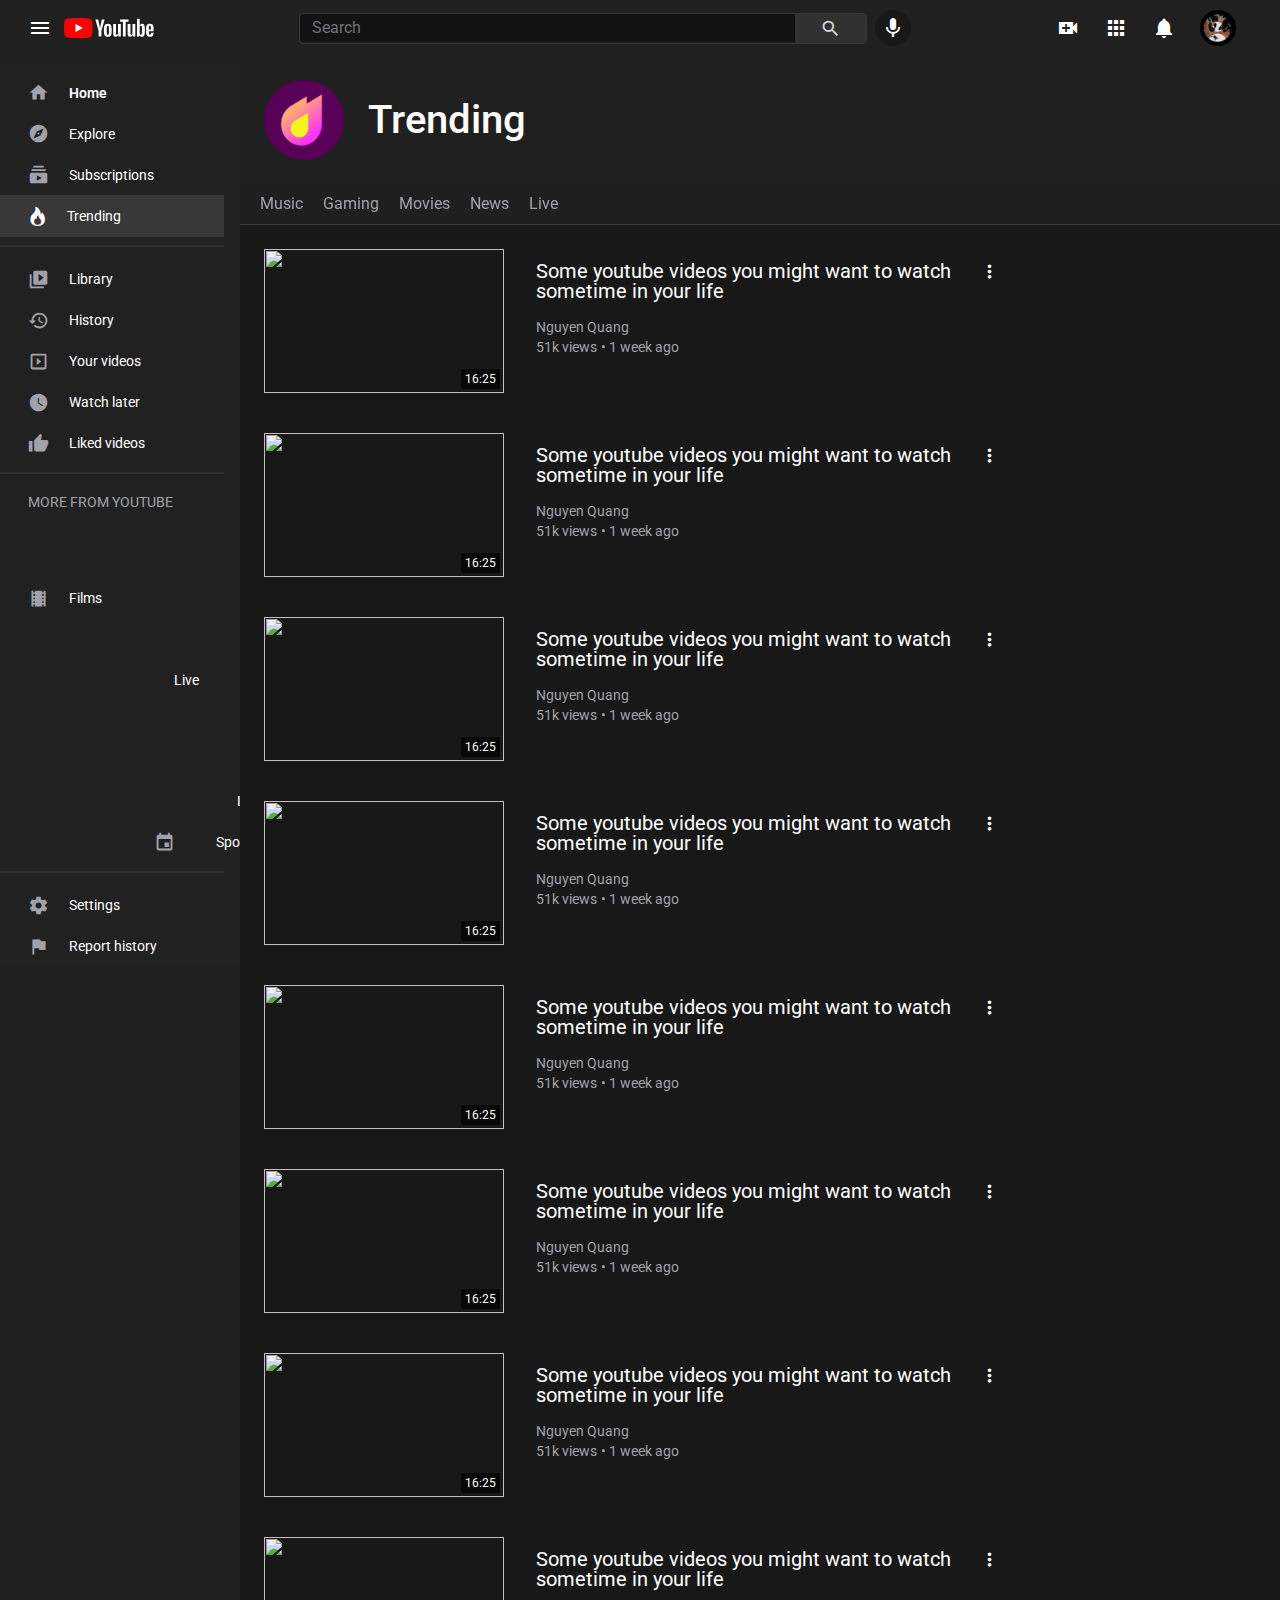
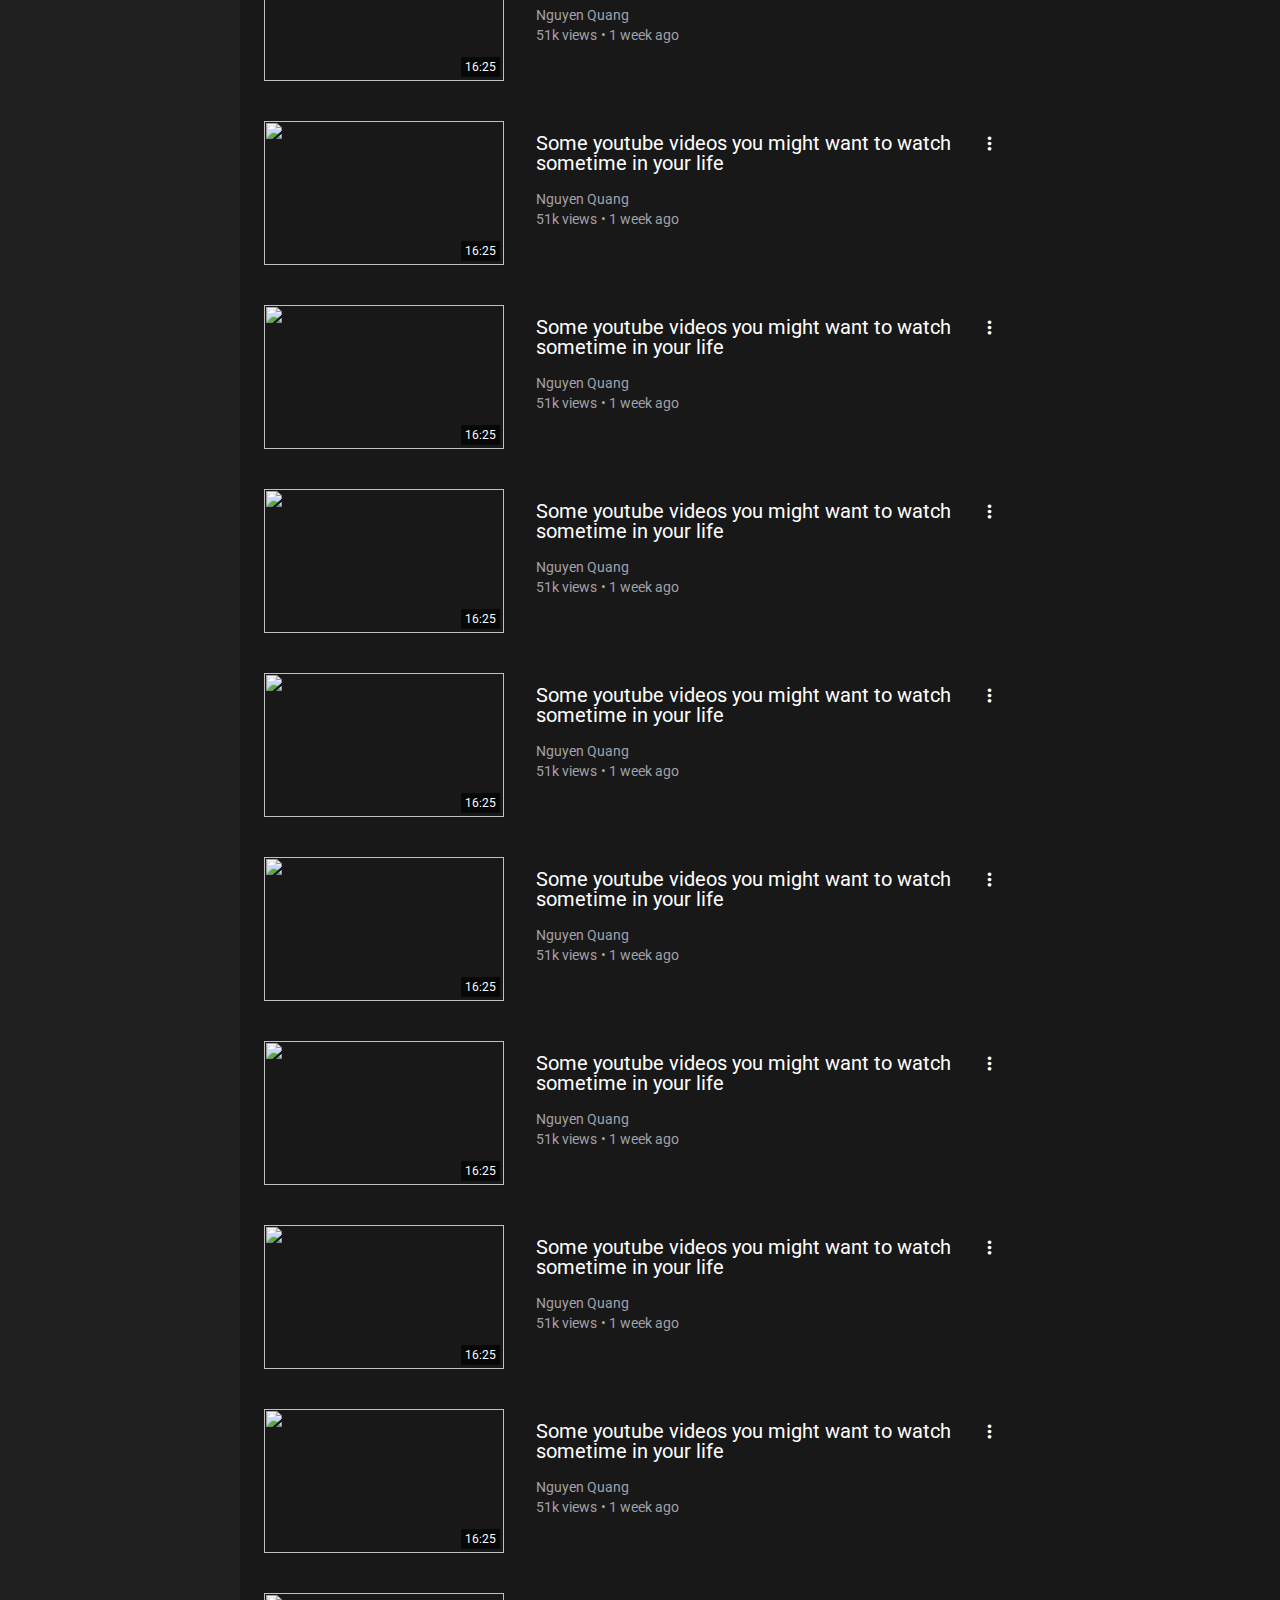
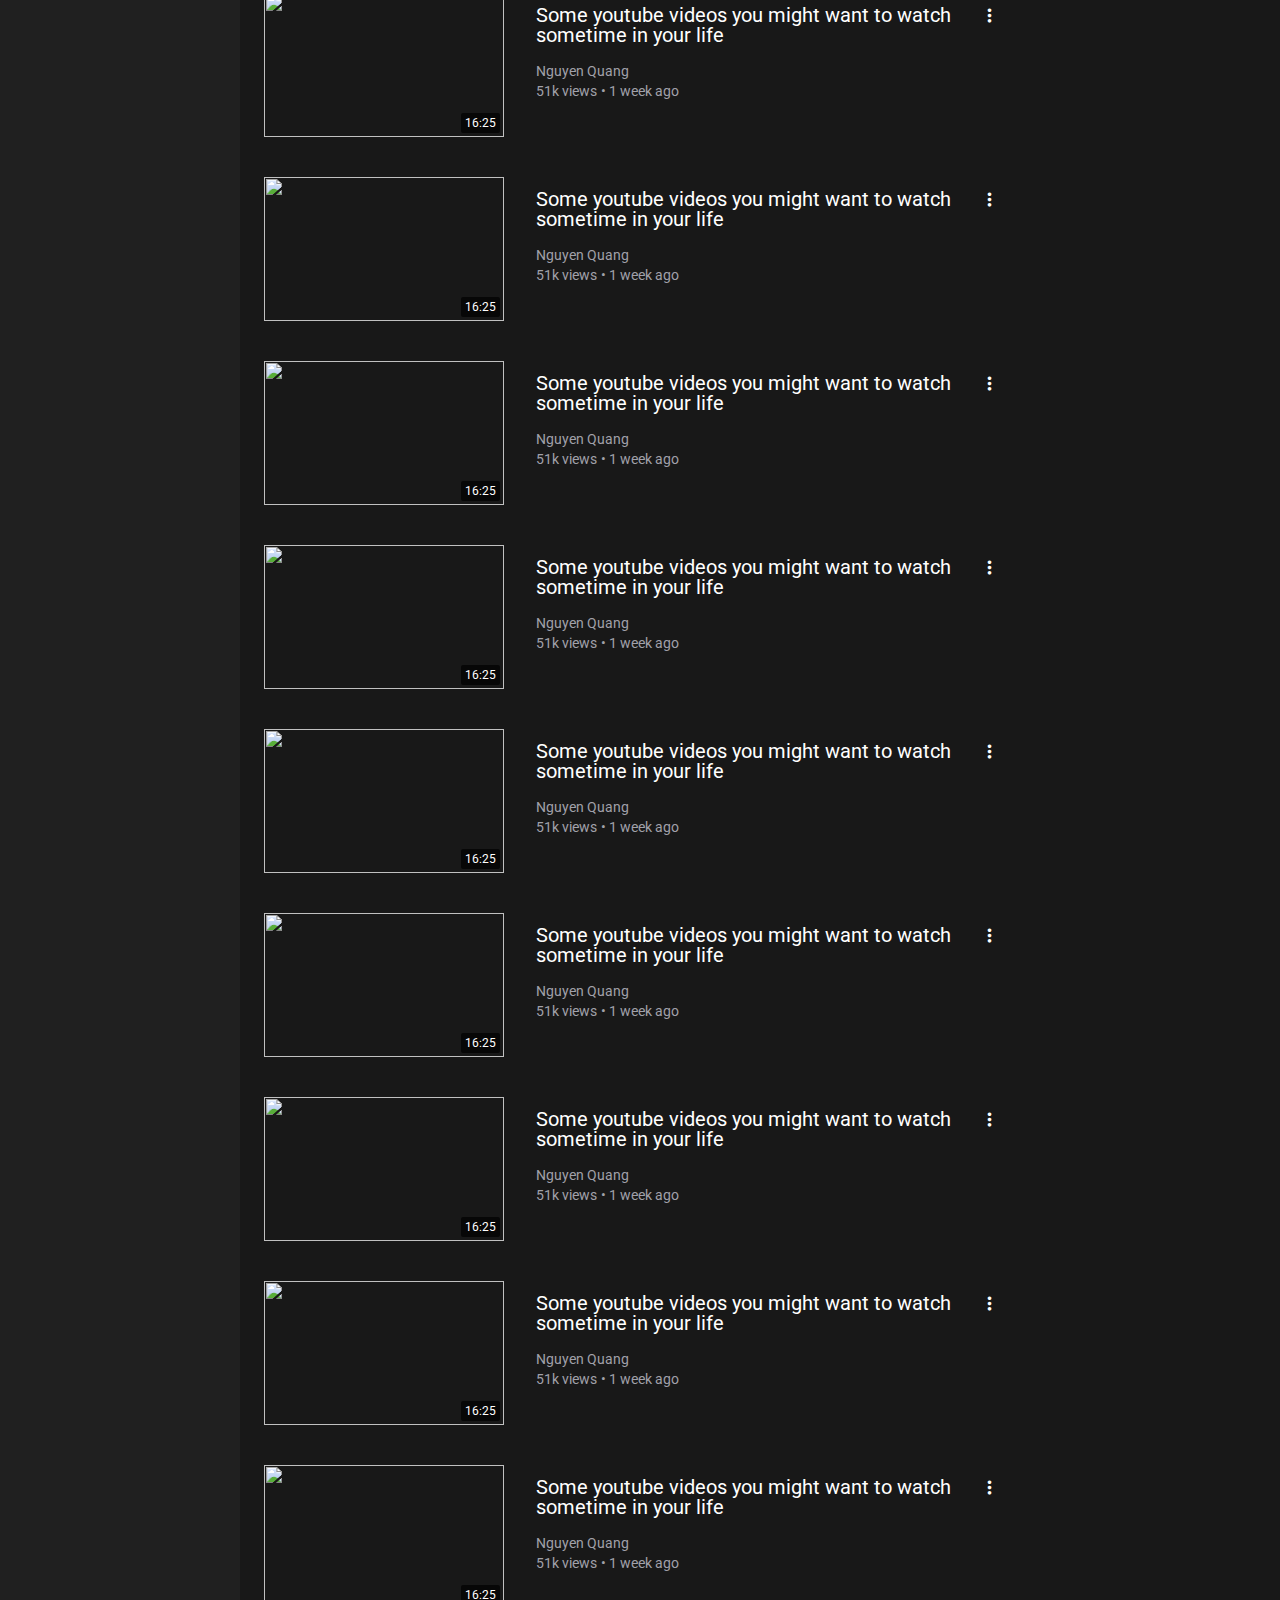
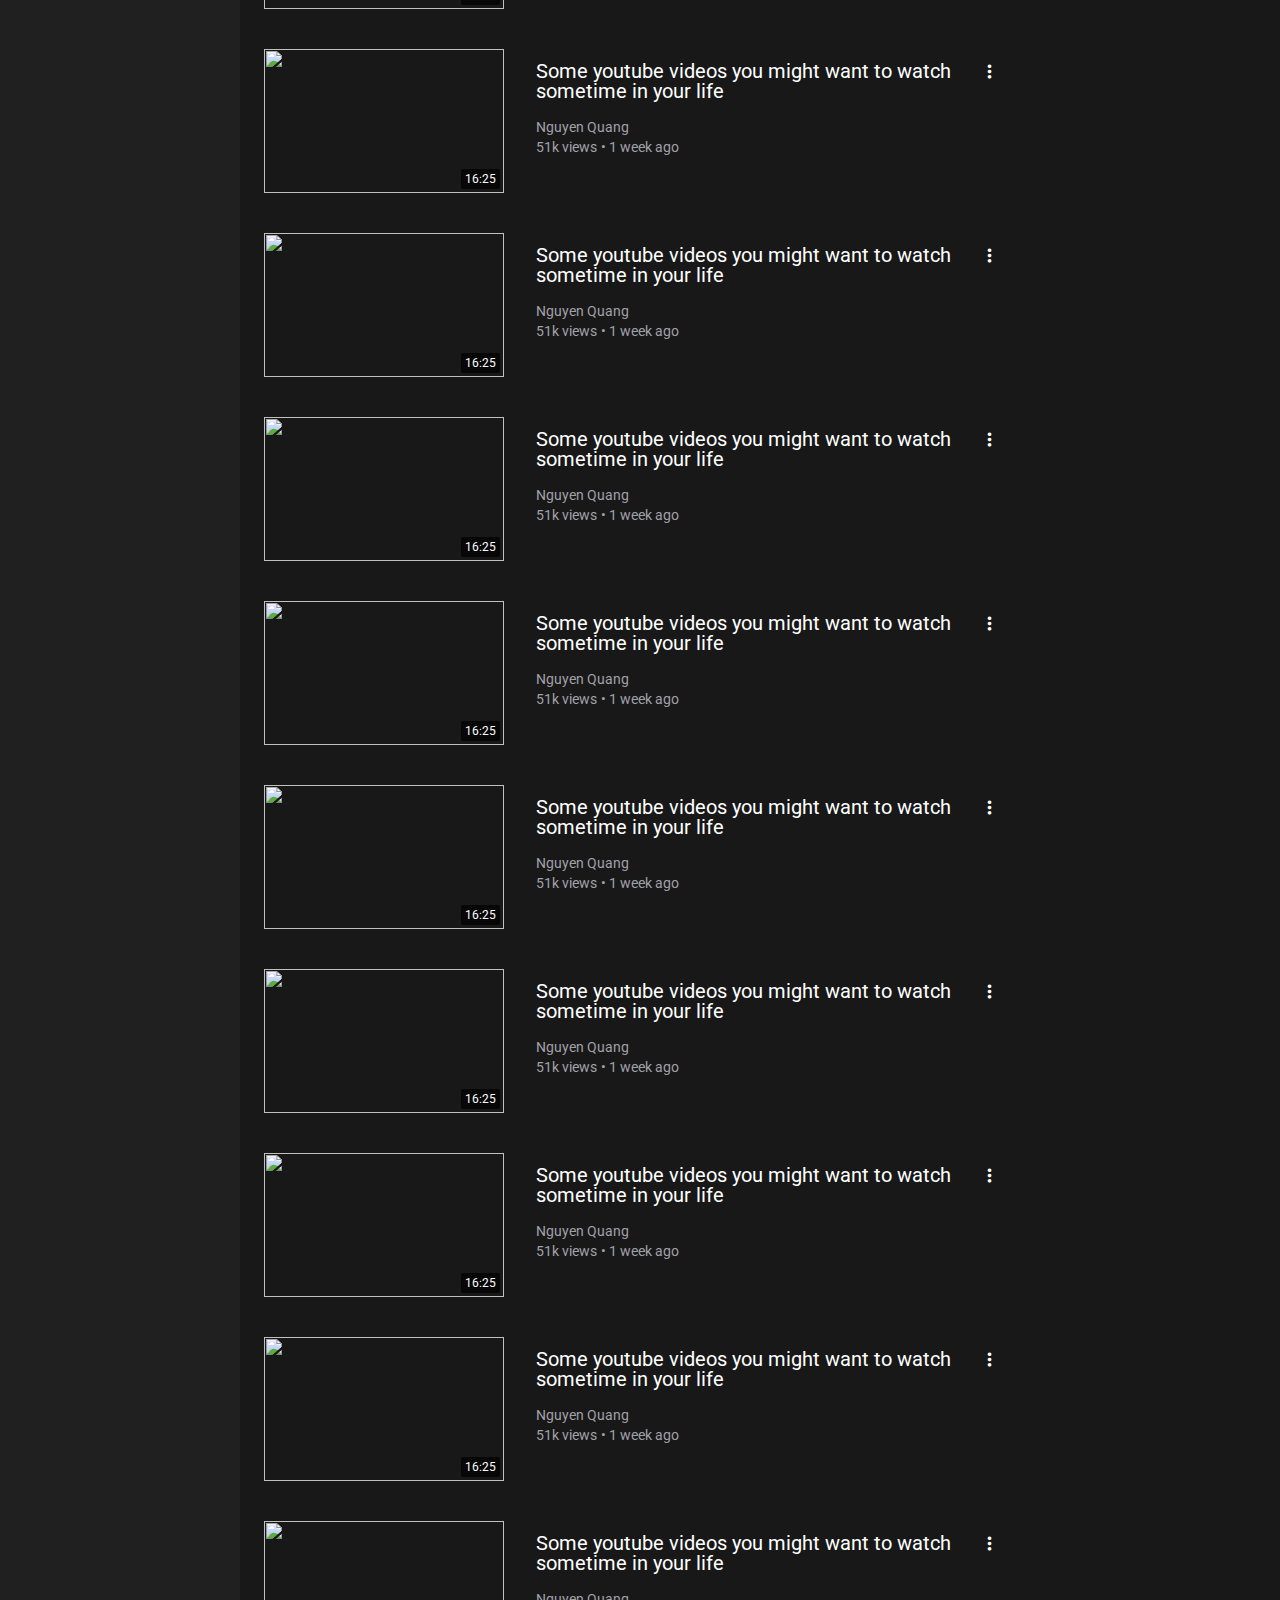
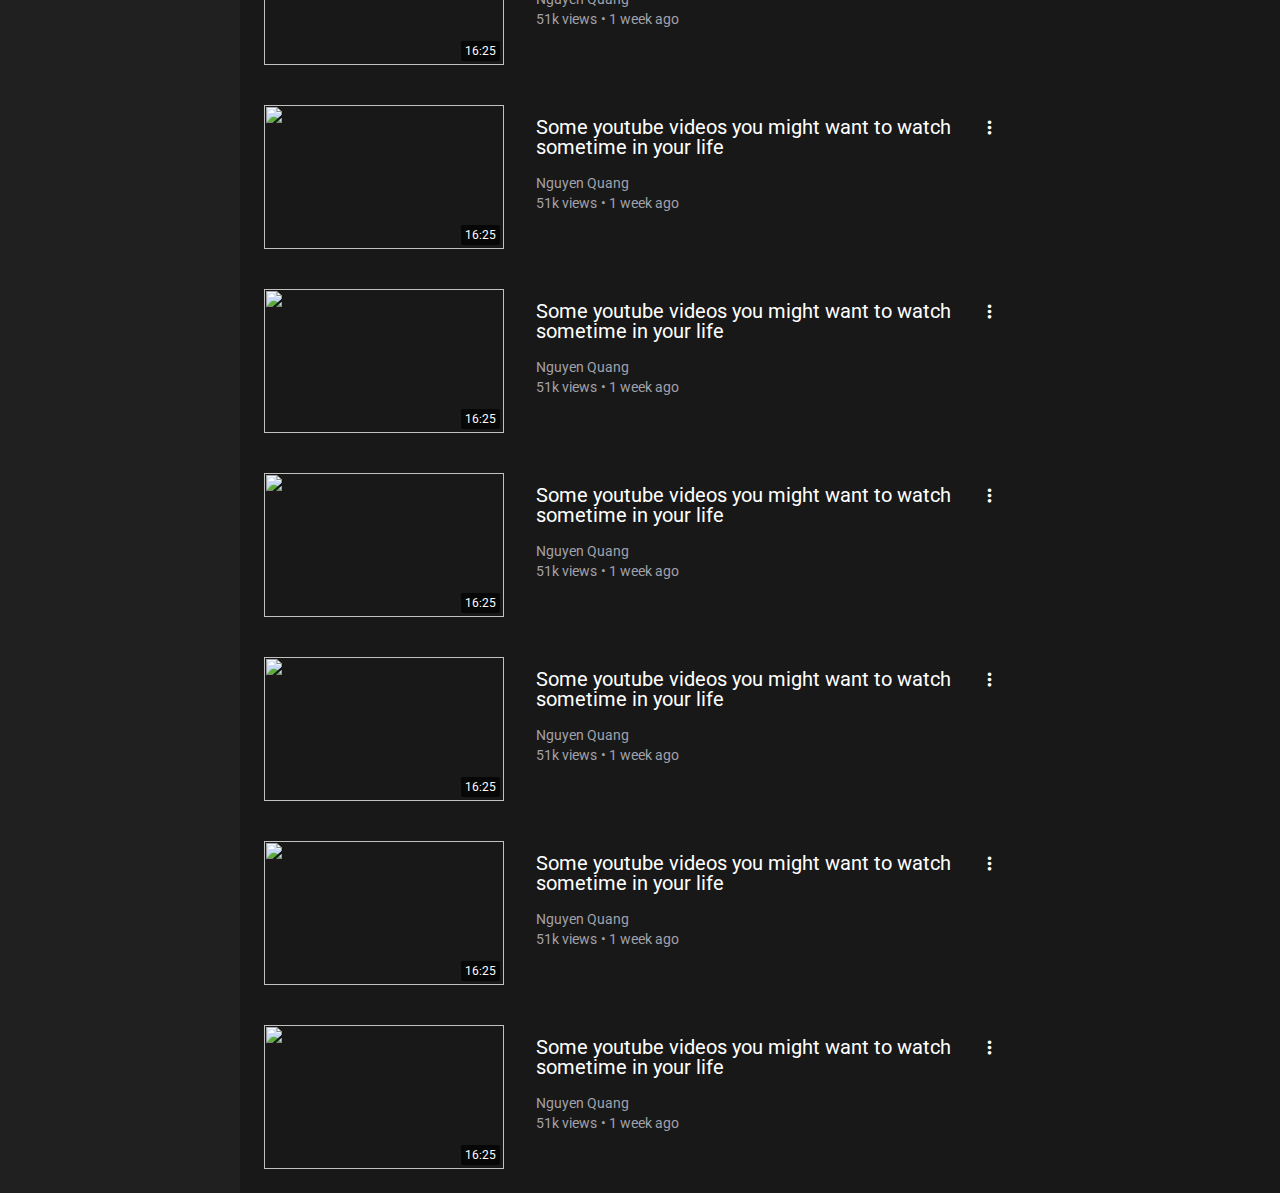
==== YouTube/public/trending.html @ 0a393a11 "Initial commit" ====
<!DOCTYPE html>
<html lang="en">
<head>
    <meta charset="UTF-8">
    <meta http-equiv="X-UA-Compatible" content="IE=edge">
    <meta name="viewport" content="width=device-width, initial-scale=1.0">
    <link rel="shortcut icon" href="./assets/images/favicon1.ico" type="image/x-icon">
    <title>YouTube</title>
    <!-- <link href="https://unpkg.com/tailwindcss@^2/dist/tailwind.min.css" rel="stylesheet"> -->
    <link rel="stylesheet" href="https://cdn.jsdelivr.net/npm/bootstrap-icons@1.11.3/font/bootstrap-icons.min.css">
    <svg xmlns="http://www.w3.org/2000/svg" width="16" height="16" fill="currentColor" class="bi bi-fire" viewBox="0 0 16 16">
        <path d="M8 16c3.314 0 6-2 6-5.5 0-1.5-.5-4-2.5-6 .25 1.5-1.25 2-1.25 2C11 4 9 .5 6 0c.357 2 .5 4-2 6-1.25 1-2 2.729-2 4.5C2 14 4.686 16 8 16m0-1c-1.657 0-3-1-3-2.75 0-.75.25-2 1.25-3C6.125 10 7 10.5 7 10.5c-.375-1.25.5-3.25 2-3.5-.179 1-.25 2 1 3 .625.5 1 1.364 1 2.25C11 14 9.657 15 8 15"/>
      </svg>
    <link href="https://fonts.googleapis.com/icon?family=Material+Icons" rel="stylesheet">
    <link rel="stylesheet" href="./assets/trending.css">
</head>
<body class="body">

    <!-- top fixed navbar -->
    <nav class="bg-topNavBg w-full p-1 fixed top-0 z-20">
        <!-- navbar container -->
        <div class="flex justify-between items-center px-2 sm:px-6 py-1.5 mx-auto">
            <!-- logo container -->
            <div class="flex items-center space-x-3">
                <div class="flex cursor-pointer" onclick="toggleMenu()"><i class="material-icons text-white">menu</i></div>
                <div class="w-22 h-5">
                <a href="#"><svg class="w-full h-full flex-grow" viewBox="0 0 90 20" preserveAspectRatio="xMidYMid meet" focusable="false"><g viewBox="0 0 90 20" preserveAspectRatio="xMidYMid meet" class="style-scope yt-icon"><g class="style-scope yt-icon"><path d="M27.9727 3.12324C27.6435 1.89323 26.6768 0.926623 25.4468 0.597366C23.2197 2.24288e-07 14.285 0 14.285 0C14.285 0 5.35042 2.24288e-07 3.12323 0.597366C1.89323 0.926623 0.926623 1.89323 0.597366 3.12324C2.24288e-07 5.35042 0 10 0 10C0 10 2.24288e-07 14.6496 0.597366 16.8768C0.926623 18.1068 1.89323 19.0734 3.12323 19.4026C5.35042 20 14.285 20 14.285 20C14.285 20 23.2197 20 25.4468 19.4026C26.6768 19.0734 27.6435 18.1068 27.9727 16.8768C28.5701 14.6496 28.5701 10 28.5701 10C28.5701 10 28.5677 5.35042 27.9727 3.12324Z" fill="#FF0000" class="style-scope yt-icon"></path><path d="M11.4253 14.2854L18.8477 10.0004L11.4253 5.71533V14.2854Z" fill="white" class="style-scope yt-icon"></path></g><g class="style-scope yt-icon"><g id="youtube-paths" fill="white" class="style-scope yt-icon"><path d="M34.6024 13.0036L31.3945 1.41846H34.1932L35.3174 6.6701C35.6043 7.96361 35.8136 9.06662 35.95 9.97913H36.0323C36.1264 9.32532 36.3381 8.22937 36.665 6.68892L37.8291 1.41846H40.6278L37.3799 13.0036V18.561H34.6001V13.0036H34.6024Z" class="style-scope yt-icon"></path><path d="M41.4697 18.1937C40.9053 17.8127 40.5031 17.22 40.2632 16.4157C40.0257 15.6114 39.9058 14.5437 39.9058 13.2078V11.3898C39.9058 10.0422 40.0422 8.95805 40.315 8.14196C40.5878 7.32588 41.0135 6.72851 41.592 6.35457C42.1706 5.98063 42.9302 5.79248 43.871 5.79248C44.7976 5.79248 45.5384 5.98298 46.0981 6.36398C46.6555 6.74497 47.0647 7.34234 47.3234 8.15137C47.5821 8.96275 47.7115 10.0422 47.7115 11.3898V13.2078C47.7115 14.5437 47.5845 15.6161 47.3329 16.4251C47.0812 17.2365 46.672 17.8292 46.1075 18.2031C45.5431 18.5771 44.7764 18.7652 43.8098 18.7652C42.8126 18.7675 42.0342 18.5747 41.4697 18.1937ZM44.6353 16.2323C44.7905 15.8231 44.8705 15.1575 44.8705 14.2309V10.3292C44.8705 9.43077 44.7929 8.77225 44.6353 8.35833C44.4777 7.94206 44.2026 7.7351 43.8074 7.7351C43.4265 7.7351 43.156 7.94206 43.0008 8.35833C42.8432 8.77461 42.7656 9.43077 42.7656 10.3292V14.2309C42.7656 15.1575 42.8408 15.8254 42.9914 16.2323C43.1419 16.6415 43.4123 16.8461 43.8074 16.8461C44.2026 16.8461 44.4777 16.6415 44.6353 16.2323Z" class="style-scope yt-icon"></path><path d="M56.8154 18.5634H54.6094L54.3648 17.03H54.3037C53.7039 18.1871 52.8055 18.7656 51.6061 18.7656C50.7759 18.7656 50.1621 18.4928 49.767 17.9496C49.3719 17.4039 49.1743 16.5526 49.1743 15.3955V6.03751H51.9942V15.2308C51.9942 15.7906 52.0553 16.188 52.1776 16.4256C52.2999 16.6631 52.5045 16.783 52.7914 16.783C53.036 16.783 53.2712 16.7078 53.497 16.5573C53.7228 16.4067 53.8874 16.2162 53.9979 15.9858V6.03516H56.8154V18.5634Z" class="style-scope yt-icon"></path><path d="M64.4755 3.68758H61.6768V18.5629H58.9181V3.68758H56.1194V1.42041H64.4755V3.68758Z" class="style-scope yt-icon"></path><path d="M71.2768 18.5634H69.0708L68.8262 17.03H68.7651C68.1654 18.1871 67.267 18.7656 66.0675 18.7656C65.2373 18.7656 64.6235 18.4928 64.2284 17.9496C63.8333 17.4039 63.6357 16.5526 63.6357 15.3955V6.03751H66.4556V15.2308C66.4556 15.7906 66.5167 16.188 66.639 16.4256C66.7613 16.6631 66.9659 16.783 67.2529 16.783C67.4974 16.783 67.7326 16.7078 67.9584 16.5573C68.1842 16.4067 68.3488 16.2162 68.4593 15.9858V6.03516H71.2768V18.5634Z" class="style-scope yt-icon"></path><path d="M80.609 8.0387C80.4373 7.24849 80.1621 6.67699 79.7812 6.32186C79.4002 5.96674 78.8757 5.79035 78.2078 5.79035C77.6904 5.79035 77.2059 5.93616 76.7567 6.23014C76.3075 6.52412 75.9594 6.90747 75.7148 7.38489H75.6937V0.785645H72.9773V18.5608H75.3056L75.5925 17.3755H75.6537C75.8724 17.7988 76.1993 18.1304 76.6344 18.3774C77.0695 18.622 77.554 18.7443 78.0855 18.7443C79.038 18.7443 79.7412 18.3045 80.1904 17.4272C80.6396 16.5476 80.8653 15.1765 80.8653 13.3092V11.3266C80.8653 9.92722 80.7783 8.82892 80.609 8.0387ZM78.0243 13.1492C78.0243 14.0617 77.9867 14.7767 77.9114 15.2941C77.8362 15.8115 77.7115 16.1808 77.5328 16.3971C77.3564 16.6158 77.1165 16.724 76.8178 16.724C76.585 16.724 76.371 16.6699 76.1734 16.5594C75.9759 16.4512 75.816 16.2866 75.6937 16.0702V8.96062C75.7877 8.6196 75.9524 8.34209 76.1852 8.12337C76.4157 7.90465 76.6697 7.79646 76.9401 7.79646C77.2271 7.79646 77.4481 7.90935 77.6034 8.13278C77.7609 8.35855 77.8691 8.73485 77.9303 9.26636C77.9914 9.79787 78.022 10.5528 78.022 11.5335V13.1492H78.0243Z" class="style-scope yt-icon"></path><path d="M84.8657 13.8712C84.8657 14.6755 84.8892 15.2776 84.9363 15.6798C84.9833 16.0819 85.0821 16.3736 85.2326 16.5594C85.3831 16.7428 85.6136 16.8345 85.9264 16.8345C86.3474 16.8345 86.639 16.6699 86.7942 16.343C86.9518 16.0161 87.0365 15.4705 87.0506 14.7085L89.4824 14.8519C89.4965 14.9601 89.5035 15.1106 89.5035 15.3011C89.5035 16.4582 89.186 17.3237 88.5534 17.8952C87.9208 18.4667 87.0247 18.7536 85.8676 18.7536C84.4777 18.7536 83.504 18.3185 82.9466 17.446C82.3869 16.5735 82.1094 15.2259 82.1094 13.4008V11.2136C82.1094 9.33452 82.3987 7.96105 82.9772 7.09558C83.5558 6.2301 84.5459 5.79736 85.9499 5.79736C86.9165 5.79736 87.6597 5.97375 88.1771 6.32888C88.6945 6.684 89.059 7.23433 89.2707 7.98457C89.4824 8.7348 89.5882 9.76961 89.5882 11.0913V13.2362H84.8657V13.8712ZM85.2232 7.96811C85.0797 8.14449 84.9857 8.43377 84.9363 8.83593C84.8892 9.2381 84.8657 9.84722 84.8657 10.6657V11.5641H86.9283V10.6657C86.9283 9.86133 86.9001 9.25221 86.846 8.83593C86.7919 8.41966 86.6931 8.12803 86.5496 7.95635C86.4062 7.78702 86.1851 7.7 85.8864 7.7C85.5854 7.70235 85.3643 7.79172 85.2232 7.96811Z" class="style-scope yt-icon"></path></g></g></g></svg>
                </a>
                </div>
            </div>
            <!-- search container -->
            <div class="hidden md:flex items-center space-x-2 w-1/2">
                <!-- input box -->
                <div class="flex items-center flex-auto justify-between rounded border border-sideBarHoverBg">
                    <input class="bg-searchBarBg w-full rounded-l outline-none border-none p-0.5 pl-3 text-white placeholder-gray-500" type="text" placeholder="Search">
                    
                    <i class="material-icons md-21 text-center rounded-r text-gray-300 hover:text-white p-1 w-20 bg-searchIconBg cursor-pointer">search</i>
                </div>
                <div class="flex items-center justify-center w-9 h-9 rounded-full bg-mainBg cursor-pointer">
                    <i class="material-icons text-white">mic</i>
                </div>
            </div>

            <!-- right icons container  -->
            <div class="flex items-center space-x-3 sm:space-x-6 pr-4">
                <i class="material-icons text-white cursor-pointer">video_call</i>
                <i class="material-icons text-white cursor-pointer">apps</i>
                <i class="material-icons text-white cursor-pointer">notifications</i>

                <img class="w-9 h-9 rounded-full object-cover cursor-pointer" src="./assets/images/not_author.png" alt="" draggable="false">
            </div>

        </div>
    </nav>
    <!-- navbar ends here -->

    <!-- main container -->
    <div class="flex flex-row">
        <!-- left sidebar fixed -->
        <div class="sidebar" id="sideBar">
            <!-- main home explore btns -->
            <div class="flex flex-col w-full mb-2">
                <a href="index.html">
                    <div class="flex items-center space-x-5 hover:bg-sideBarHoverBg px-7 py-2.5 cursor-pointer">
                        <i class="material-icons text-gray-400 md-21">home</i>
                        <h2 class="text-sm font-semibold text-white">Home</h2>
                    </div>
                </a>

                <div class="flex items-center space-x-5 hover:bg-sideBarHoverBg px-7 py-2.5 cursor-pointer">
                    <i class="material-icons text-gray-400 md-21">explore</i>
                    <h2 class="text-sm text-white">Explore</h2>
                </div>

                <div class="flex items-center space-x-5 hover:bg-sideBarHoverBg px-7 py-2.5 cursor-pointer">
                    <i class="material-icons text-gray-400 md-21">subscriptions</i>
                    <h2 class="text-sm text-white">Subscriptions</h2>
                </div>

                <a href="#" target="_blank">
                    <div class = "flex items-center space-x-5 bg-sideBarHoverBg px-7 py-2.5 cursor-pointer">
                        <i class="bi bi-fire material-icons text-white md-21" style="color:white; font-size: 1.2rem;"></i>
                        <h2 class="text-sm text-white">Trending</h2>
                    </div>                    
                </a>

            </div>

            <div class="border border-searchIconBg"></div>

            <!-- library history btns -->
            <div class="flex flex-col w-full mb-2 mt-3">

                <div class="flex items-center space-x-5 hover:bg-sideBarHoverBg px-7 py-2.5 cursor-pointer">
                    <i class="material-icons text-gray-400 md-21">video_library</i>
                    <h2 class="text-sm text-white">Library</h2>
                </div>

                <div class="flex items-center space-x-5 hover:bg-sideBarHoverBg px-7 py-2.5 cursor-pointer">
                    <i class="material-icons text-gray-400 md-21">history</i>
                    <h2 class="text-sm text-white">History</h2>
                </div>

                <div class="flex items-center space-x-5 hover:bg-sideBarHoverBg px-7 py-2.5 cursor-pointer">
                    <i class="material-icons text-gray-400 md-21">slideshow</i>
                    <h2 class="text-sm text-white">Your videos</h2>
                </div>

                <div class="flex items-center space-x-5 hover:bg-sideBarHoverBg px-7 py-2.5 cursor-pointer">
                    <i class="material-icons text-gray-400 md-21">watch_later</i>
                    <h2 class="text-sm text-white">Watch later</h2>
                </div>

                <div class="flex items-center space-x-5 hover:bg-sideBarHoverBg px-7 py-2.5 cursor-pointer">
                    <i class="material-icons text-gray-400 md-21">thumb_up</i>
                    <h2 class="text-sm text-white">Liked videos</h2>
                </div>

            </div>

            <div class="border border-searchIconBg"></div>

            <!-- library history btns -->
            <div class="flex flex-col w-full mb-2 mt-3">
                <h2 class="uppercase text-sm px-7 py-1.5 text-gray-400">more from youtube</h2>

                <div class="flex items-center space-x-5 hover:bg-sideBarHoverBg px-7 py-2.5 cursor-pointer">
                    <i class="material-icons text-gray-400 md-21">smart_display</i>
                    <h2 class="text-sm text-white">YouTube Premium</h2>
                </div>

                <div class="flex items-center space-x-5 hover:bg-sideBarHoverBg px-7 py-2.5 cursor-pointer">
                    <i class="material-icons text-gray-400 md-21">theaters</i>
                    <h2 class="text-sm text-white">Films</h2>
                </div>

                <div class="flex items-center space-x-5 hover:bg-sideBarHoverBg px-7 py-2.5 cursor-pointer">
                    <i class="material-icons text-gray-400 md-21">sports_esports</i>
                    <h2 class="text-sm text-white">Gaming</h2>
                </div>

                <div class="flex items-center space-x-5 hover:bg-sideBarHoverBg px-7 py-2.5 cursor-pointer">
                    <i class="material-icons text-gray-400 md-21">stream</i>
                    <h2 class="text-sm text-white">Live</h2>
                </div>

                <div class="flex items-center space-x-5 hover:bg-sideBarHoverBg px-7 py-2.5 cursor-pointer">
                    <i class="material-icons text-gray-400 md-21">dry_cleaning</i>
                    <h2 class="text-sm text-white">Fashion & beauty</h2>
                </div>

                <div class="flex items-center space-x-5 hover:bg-sideBarHoverBg px-7 py-2.5 cursor-pointer">
                    <i class="material-icons text-gray-400 md-21">lightbulb</i>
                    <h2 class="text-sm text-white">Learning</h2>
                </div>

                <div class="flex items-center space-x-5 hover:bg-sideBarHoverBg px-7 py-2.5 cursor-pointer">
                    <i class="material-icons text-gray-400 md-21">emoji_events</i>
                    <h2 class="text-sm text-white">Sport</h2>
                </div>

            </div>

            <div class="border border-searchIconBg"></div>

            <!-- settings support btns -->
            <div class="flex flex-col w-full mb-2 mt-3">

                <div class="flex items-center space-x-5 hover:bg-sideBarHoverBg px-7 py-2.5 cursor-pointer">
                    <i class="material-icons text-gray-400 md-21">settings</i>
                    <h2 class="text-sm text-white">Settings</h2>
                </div>

                <div class="flex items-center space-x-5 hover:bg-sideBarHoverBg px-7 py-2.5 cursor-pointer">
                    <i class="material-icons text-gray-400 md-21">flag</i>
                    <h2 class="text-sm text-white">Report history</h2>
                </div>

                <div class="flex items-center space-x-5 hover:bg-sideBarHoverBg px-7 py-2.5 cursor-pointer">
                    <i class="material-icons text-gray-400 md-21">help</i>
                    <h2 class="text-sm text-white">Help</h2>
                </div>

                <div class="flex items-center space-x-5 hover:bg-sideBarHoverBg px-7 py-2.5 cursor-pointer">
                    <i class="material-icons text-gray-400 md-21">feedback</i>
                    <h2 class="text-sm text-white">Send feedback</h2>
                </div>
            </div>

            <div class="border border-searchIconBg"></div>

            <!-- about press -->
            <div class="flex flex-col px-6 py-2">
                <div class="flex flex-wrap space-x-2">
                    <a class="text-xs text-gray-400" href="">About</a>
                    <a class="text-xs text-gray-400" href="">Press</a>
                    <a class="text-xs text-gray-400" href="">Copyright</a>
                    </div>
                    <div class="flex flex-wrap space-x-2">
                    <a class="text-xs text-gray-400" href="">Contact us</a>
                    <a class="text-xs text-gray-400" href="">Creator</a>
                    <a class="text-xs text-gray-400" href="">Advertise</a>
                    </div>
                    <a class="text-xs text-gray-400" href="">Developers</a>
            </div>

            <!-- terms privacy -->
            <div class="flex flex-col px-6 py-2">
                <div class="flex flex-wrap space-x-2">
                    <a class="text-xs text-gray-400" href="">Terms</a>
                    <a class="text-xs text-gray-400" href="">Privacy</a>
                    <a class="text-xs text-gray-400" href="">Policy & Safety</a>
                    </div>
                    <a class="text-xs text-gray-400" href="">How YouTube works</a>
                    <a class="text-xs text-gray-400" href="">Test new features</a>
            </div>
            
            <!-- copyright -->
            <span class="text-gray-500 text-xs px-6 py-2">&copy; 2021 Google LLC</span>

        </div>

        <!-- main videos container -->
        <div class="flex flex-col lg:ml-60 w-full lg:w-4/5 xl:w-5/6" id="stupid_class_name">

            <!-- trending heading -->
            <div class="title-container">
                <img class="w-10 h-10 rounded-full object-cover" src="./assets/images/trending.png" alt="">
                <h1 class="text-lg text-white">Trending</h1>
            </div>
            
            <div class="tags-container">
                <div class="flex items-center space-x-5">
                    <a href="#" class="text-tag-sm text-gray-400 hover:text-white">Music</a>
                    <a href="#" class="text-tag-sm text-gray-400 hover:text-white">Gaming</a>
                    <a href="#" class="text-tag-sm text-gray-400 hover:text-white">Movies</a>
                    <a href="#" class="text-tag-sm text-gray-400 hover:text-white">News</a>
                    <a href="#" class="text-tag-sm text-gray-400 hover:text-white">Live</a>
                </div>
            </div>
            <!-- videos container grid layout -->
            <div class="videos-container" id="videos-container">
                <!-- one video card -->
                <div class="flex flex-row space-y-3 cursor-pointer">
                    <!-- thumbnail -->
                    <a href="#">
                        <div class="relative h-52 sm:h-36 w-fifty">
                        <img class="relative h-full w-fifty object-cover" src="../public/assests/images/ganesh.jpg" alt="">
                        <span class="absolute right-1 bottom-1 p-0.5 px-1 rounded-sm bg-black text-white text-xs bg-opacity-70">38:38</span>
                        </div>
                    </a>
                    <!-- video details -->
                    <div class="flex flex-col flex-auto space-y-1.5 mb-3">

                    <div class="flex items-center space-x-3">
                        <!-- channel logo -->
                        <img class="w-12 h-12 rounded-full object-cover cursor-pointer" src="./assets/images/not_author.png" alt="">
                        <div class="flex items-start">
                        <a href="#" class="text-sm2 text-bold text-white pr-1">Lorem ipsum dolor sit amet consectetur adipisicing.</a>
                        <i class="material-icons text-white md-21">more_vert</i>
                        </div>
                    </div>

                    <!-- channel link and meta data -->
                    <div class="flex flex-col pl-1 sm:pl-0 ml-14">
                        <a href="" class="text-gray-400 text-sm hover:text-white">Jhon Doe</a>
                        <div class="flex space-x-1">
                            <span class="text-sm text-gray-400">74K views</span>
                            <span class="text-sm text-gray-400">• 1 month ago</span>
                        </div>
                    </div>
                    </div>
                </div>
            </div>
        </div>
    </div>

<script src="./assets/trending.js"></script>
</body>
</html>
---- YouTube/public/assets/trending.css ----
@import url('https://fonts.googleapis.com/css2?family=Roboto:wght@100;300;400;500;700&display=swap');

/*! tailwindcss v2.2.7 | MIT License | https://tailwindcss.com */

/*! modern-normalize v1.1.0 | MIT License | https://github.com/sindresorhus/modern-normalize */

/*
Document
========tags-container
*/

/**
Use a better box model (opinionated).
*/

*,
::before,
::after {
  box-sizing: border-box;
}

/**
Use a more readable tab size (opinionated).
*/

html {
  -moz-tab-size: 4;
  -o-tab-size: 4;
     tab-size: 4;
}

/**
1. Correct the line height in all browsers.
2. Prevent adjustments of font size after orientation changes in iOS.
*/

html {
  line-height: 1.15;
  /* 1 */
  -webkit-text-size-adjust: 100%;
  /* 2 */
}

/*
Sections
========
*/

/**
Remove the margin in all browsers.
*/

body {
  margin: 0;
}

/**
Improve consistency of default fonts in all browsers. (https://github.com/sindresorhus/modern-normalize/issues/3)
*/

body {
  font-family:
		system-ui,
		-apple-system, /* Firefox supports this but not yet `system-ui` */
		'Segoe UI',
		Roboto,
		Helvetica,
		Arial,
		sans-serif,
		'Apple Color Emoji',
		'Segoe UI Emoji';
}

/*
Grouping content
================
*/

/**
1. Add the correct height in Firefox.
2. Correct the inheritance of border color in Firefox. (https://bugzilla.mozilla.org/show_bug.cgi?id=190655)
*/

hr {
  height: 0;
  /* 1 */
  color: inherit;
  /* 2 */
}

/*
Text-level semantics
====================
*/

/**
Add the correct text decoration in Chrome, Edge, and Safari.
*/

abbr[title] {
  -webkit-text-decoration: underline dotted;
          text-decoration: underline dotted;
}

/**
Add the correct font weight in Edge and Safari.
*/

b,
strong {
  font-weight: bolder;
}

/**
1. Improve consistency of default fonts in all browsers. (https://github.com/sindresorhus/modern-normalize/issues/3)
2. Correct the odd 'em' font sizing in all browsers.
*/

code,
kbd,
samp,
pre {
  font-family:
		ui-monospace,
		SFMono-Regular,
		Consolas,
		'Liberation Mono',
		Menlo,
		monospace;
  /* 1 */
  font-size: 1em;
  /* 2 */
}

/**
Add the correct font size in all browsers.
*/

small {
  font-size: 80%;
}

/**
Prevent 'sub' and 'sup' elements from affecting the line height in all browsers.
*/

sub,
sup {
  font-size: 75%;
  line-height: 0;
  position: relative;
  vertical-align: baseline;
}

sub {
  bottom: -0.25em;
}

sup {
  top: -0.5em;
}

/*
Tabular data
============
*/

/**
1. Remove text indentation from table contents in Chrome and Safari. (https://bugs.chromium.org/p/chromium/issues/detail?id=999088, https://bugs.webkit.org/show_bug.cgi?id=201297)
2. Correct table border color inheritance in all Chrome and Safari. (https://bugs.chromium.org/p/chromium/issues/detail?id=935729, https://bugs.webkit.org/show_bug.cgi?id=195016)
*/

table {
  text-indent: 0;
  /* 1 */
  border-color: inherit;
  /* 2 */
}

/*
Forms
=====
*/

/**
1. Change the font styles in all browsers.
2. Remove the margin in Firefox and Safari.
*/

button,
input,
optgroup,
select,
textarea {
  font-family: inherit;
  /* 1 */
  font-size: 100%;
  /* 1 */
  line-height: 1.15;
  /* 1 */
  margin: 0;
  /* 2 */
}

/**
Remove the inheritance of text transform in Edge and Firefox.
1. Remove the inheritance of text transform in Firefox.
*/

button,
select {
  /* 1 */
  text-transform: none;
}

/**
Correct the inability to style clickable types in iOS and Safari.
*/

button,
[type='button'] {
  -webkit-appearance: button;
}

/**
Remove the inner border and padding in Firefox.
*/

/**
Restore the focus styles unset by the previous rule.
*/

/**
Remove the additional ':invalid' styles in Firefox.
See: https://github.com/mozilla/gecko-dev/blob/2f9eacd9d3d995c937b4251a5557d95d494c9be1/layout/style/res/forms.css#L728-L737
*/

/**
Remove the padding so developers are not caught out when they zero out 'fieldset' elements in all browsers.
*/

legend {
  padding: 0;
}

/**
Add the correct vertical alignment in Chrome and Firefox.
*/

progress {
  vertical-align: baseline;
}

/**
Correct the cursor style of increment and decrement buttons in Safari.
*/

/**
1. Correct the odd appearance in Chrome and Safari.
2. Correct the outline style in Safari.
*/

[type='search'] {
  -webkit-appearance: textfield;
  /* 1 */
  outline-offset: -2px;
  /* 2 */
}

/**
Remove the inner padding in Chrome and Safari on macOS.
*/

/**
1. Correct the inability to style clickable types in iOS and Safari.
2. Change font properties to 'inherit' in Safari.
*/

/*
Interactive
===========
*/

/*
Add the correct display in Chrome and Safari.
*/

summary {
  display: list-item;
}

/**
 * Manually forked from SUIT CSS Base: https://github.com/suitcss/base
 * A thin layer on top of normalize.css that provides a starting point more
 * suitable for web applications.
 */

/**
 * Removes the default spacing and border for appropriate elements.
 */

blockquote,
dl,
dd,
h1,
h2,
h3,
h4,
h5,
h6,
hr,
figure,
p,
pre {
  margin: 0;
}

button {
  background-color: transparent;
  background-image: none;
}

fieldset {
  margin: 0;
  padding: 0;
}

ol,
ul {
  list-style: none;
  margin: 0;
  padding: 0;
}

/**
 * Tailwind custom reset styles
 */

/**
 * 1. Use the user's configured `sans` font-family (with Tailwind's default
 *    sans-serif font stack as a fallback) as a sane default.
 * 2. Use Tailwind's default "normal" line-height so the user isn't forced
 *    to override it to ensure consistency even when using the default theme.
 */

html {
  font-family: ui-sans-serif, system-ui, -apple-system, BlinkMacSystemFont, "Segoe UI", Roboto, "Helvetica Neue", Arial, "Noto Sans", sans-serif, "Apple Color Emoji", "Segoe UI Emoji", "Segoe UI Symbol", "Noto Color Emoji";
  /* 1 */
  line-height: 1.5;
  /* 2 */
}

/**
 * Inherit font-family and line-height from `html` so users can set them as
 * a class directly on the `html` element.
 */

body {
  font-family: inherit;
  line-height: inherit;
}

/**
 * 1. Prevent padding and border from affecting element width.
 *
 *    We used to set this in the html element and inherit from
 *    the parent element for everything else. This caused issues
 *    in shadow-dom-enhanced elements like <details> where the content
 *    is wrapped by a div with box-sizing set to `content-box`.
 *
 *    https://github.com/mozdevs/cssremedy/issues/4
 *
 *
 * 2. Allow adding a border to an element by just adding a border-width.
 *
 *    By default, the way the browser specifies that an element should have no
 *    border is by setting it's border-style to `none` in the user-agent
 *    stylesheet.
 *
 *    In order to easily add borders to elements by just setting the `border-width`
 *    property, we change the default border-style for all elements to `solid`, and
 *    use border-width to hide them instead. This way our `border` utilities only
 *    need to set the `border-width` property instead of the entire `border`
 *    shorthand, making our border utilities much more straightforward to compose.
 *
 *    https://github.com/tailwindcss/tailwindcss/pull/116
 */

*,
::before,
::after {
  box-sizing: border-box;
  /* 1 */
  border-width: 0;
  /* 2 */
  border-style: solid;
  /* 2 */
  border-color: currentColor;
  /* 2 */
}

/*
 * Ensure horizontal rules are visible by default
 */

hr {
  border-top-width: 1px;
}

/**
 * Undo the `border-style: none` reset that Normalize applies to images so that
 * our `border-{width}` utilities have the expected effect.
 *
 * The Normalize reset is unnecessary for us since we default the border-width
 * to 0 on all elements.
 *
 * https://github.com/tailwindcss/tailwindcss/issues/362
 */

img {
  border-style: solid;
}

textarea {
  resize: vertical;
}

input::-moz-placeholder, textarea::-moz-placeholder {
  opacity: 1;
  color: #a1a1aa;
}

input:-ms-input-placeholder, textarea:-ms-input-placeholder {
  opacity: 1;
  color: #a1a1aa;
}

input::placeholder,
textarea::placeholder {
  opacity: 1;
  color: #a1a1aa;
}

button {
  cursor: pointer;
}

table {
  border-collapse: collapse;
}

h1,
h2,
h3,
h4,
h5,
h6 {
  font-size: inherit;
  font-weight: inherit;
}

/**
 * Reset links to optimize for opt-in styling instead of
 * opt-out.
 */

a {
  color: inherit;
  text-decoration: inherit;
}

/**
 * Reset form element properties that are easy to forget to
 * style explicitly so you don't inadvertently introduce
 * styles that deviate from your design system. These styles
 * supplement a partial reset that is already applied by
 * normalize.css.
 */

button,
input,
optgroup,
select,
textarea {
  padding: 0;
  line-height: inherit;
  color: inherit;
}

/**
 * Use the configured 'mono' font family for elements that
 * are expected to be rendered with a monospace font, falling
 * back to the system monospace stack if there is no configured
 * 'mono' font family.
 */

pre,
code,
kbd,
samp {
  font-family: ui-monospace, SFMono-Regular, Menlo, Monaco, Consolas, "Liberation Mono", "Courier New", monospace;
}

/**
 * 1. Make replaced elements `display: block` by default as that's
 *    the behavior you want almost all of the time. Inspired by
 *    CSS Remedy, with `svg` added as well.
 *
 *    https://github.com/mozdevs/cssremedy/issues/14
 * 
 * 2. Add `vertical-align: middle` to align replaced elements more
 *    sensibly by default when overriding `display` by adding a
 *    utility like `inline`.
 *
 *    This can trigger a poorly considered linting error in some
 *    tools but is included by design.
 * 
 *    https://github.com/jensimmons/cssremedy/issues/14#issuecomment-634934210
 */

img,
svg,
video,
canvas,
audio,
iframe,
embed,
object {
  display: block;
  /* 1 */
  vertical-align: middle;
  /* 2 */
}

/**
 * Constrain images and videos to the parent width and preserve
 * their intrinsic aspect ratio.
 *
 * https://github.com/mozdevs/cssremedy/issues/14
 */

img,
video {
  max-width: 100%;
  height: auto;
}

/**
 * Ensure the default browser behavior of the `hidden` attribute.
 */

[hidden] {
  display: none;
}

*, ::before, ::after{
  --tw-border-opacity: 1;
  border-color: rgba(228, 228, 231, var(--tw-border-opacity));
}

*{
  scrollbar-color: initial;
  scrollbar-width: initial;
}

.container{
  width: 100%;
}

@media (min-width: 640px){
  .container{
    max-width: 640px;
  }
}

@media (min-width: 768px){
  .container{
    max-width: 768px;
  }
}

@media (min-width: 1024px){
  .container{
    max-width: 1024px;
  }
}

@media (min-width: 1280px){
  .container{
    max-width: 1280px;
  }
}

@media (min-width: 1536px){
  .container{
    max-width: 1536px;
  }
}

.fixed{
  position: fixed;
}

.absolute{
  position: absolute;
}

.relative{
  position: relative;
}

.top-0{
  top: 0px;
}

.right-1{
  right: 0.25rem;
}

.bottom-1{
  bottom: 0.25rem;
}

.z-20{
  z-index: 20;
}

.mx-auto{
  margin-left: auto;
  margin-right: auto;
}

.mt-3{
  margin-top: 0.75rem;
}

.mb-2{
  margin-bottom: 0.5rem;
}

.mb-3{
  margin-bottom: 0.75rem;
}

.ml-14{
  margin-left: 3.5rem;
}

.flex{
  display: flex;
}

.table{
  display: table;
}

.grid{
  display: grid;
}

.hidden{
  display: none;
}

.h-5{
  height: 1.25rem;
}

.h-9{
  height: 2.25rem;
}

.h-12{
  height: 3rem;
}

.h-52{
  height: 13rem;
}

.h-full{
  height: 100%;
}

.h-screen{
  height: 100vh;
}

.w-9{
  width: 2.25rem;
}

.w-12{
  width: 3rem;
}

.w-20{
  width: 5rem;
}

.w-1\/2{
  width: 50%;
}

.w-full{
  width: 100%;
}

.w-fifty{
  width: 15rem;
  margin-right: 2rem;
}

.flex-auto{
  flex: 1 1 auto;
}

.flex-grow{
  flex-grow: 1;
}

@-webkit-keyframes spin{
  to{
    transform: rotate(360deg);
  }
}

@keyframes spin{
  to{
    transform: rotate(360deg);
  }
}

@-webkit-keyframes ping{
  75%, 100%{
    transform: scale(2);
    opacity: 0;
  }
}

@keyframes ping{
  75%, 100%{
    transform: scale(2);
    opacity: 0;
  }
}

@-webkit-keyframes pulse{
  50%{
    opacity: .5;
  }
}

@keyframes pulse{
  50%{
    opacity: .5;
  }
}

@-webkit-keyframes bounce{
  0%, 100%{
    transform: translateY(-25%);
    -webkit-animation-timing-function: cubic-bezier(0.8,0,1,1);
            animation-timing-function: cubic-bezier(0.8,0,1,1);
  }

  50%{
    transform: none;
    -webkit-animation-timing-function: cubic-bezier(0,0,0.2,1);
            animation-timing-function: cubic-bezier(0,0,0.2,1);
  }
}

@keyframes bounce{
  0%, 100%{
    transform: translateY(-25%);
    -webkit-animation-timing-function: cubic-bezier(0.8,0,1,1);
            animation-timing-function: cubic-bezier(0.8,0,1,1);
  }

  50%{
    transform: none;
    -webkit-animation-timing-function: cubic-bezier(0,0,0.2,1);
            animation-timing-function: cubic-bezier(0,0,0.2,1);
  }
}

.cursor-pointer{
  cursor: pointer;
}

.flex-row{
  flex-direction: row;
}

.flex-col{
  flex-direction: column;
}

.flex-wrap{
  flex-wrap: wrap;
}

.items-start{
  align-items: flex-start;
}

.items-center{
  align-items: center;
}

.justify-center{
  justify-content: center;
}

.justify-between{
  justify-content: space-between;
}

.space-x-1 > :not([hidden]) ~ :not([hidden]){
  --tw-space-x-reverse: 0;
  margin-right: calc(0.25rem * var(--tw-space-x-reverse));
  margin-left: calc(0.25rem * calc(1 - var(--tw-space-x-reverse)));
}

.space-x-2 > :not([hidden]) ~ :not([hidden]){
  --tw-space-x-reverse: 0;
  margin-right: calc(0.5rem * var(--tw-space-x-reverse));
  margin-left: calc(0.5rem * calc(1 - var(--tw-space-x-reverse)));
}

.space-x-3 > :not([hidden]) ~ :not([hidden]){
  --tw-space-x-reverse: 0;
  margin-right: calc(0.75rem * var(--tw-space-x-reverse));
  margin-left: calc(0.75rem * calc(1 - var(--tw-space-x-reverse)));
}

.space-x-5 > :not([hidden]) ~ :not([hidden]){
  --tw-space-x-reverse: 0;
  margin-right: calc(1.25rem * var(--tw-space-x-reverse));
  margin-left: calc(1.25rem * calc(1 - var(--tw-space-x-reverse)));
}

.space-y-1 > :not([hidden]) ~ :not([hidden]){
  --tw-space-y-reverse: 0;
  margin-top: calc(0.25rem * calc(1 - var(--tw-space-y-reverse)));
  margin-bottom: calc(0.25rem * var(--tw-space-y-reverse));
}

.space-y-3 > :not([hidden]) ~ :not([hidden]){
  --tw-space-y-reverse: 0;
  margin-top: calc(0.75rem * calc(1 - var(--tw-space-y-reverse)));
  margin-bottom: calc(0.75rem * var(--tw-space-y-reverse));
}

.space-y-1\.5 > :not([hidden]) ~ :not([hidden]){
  --tw-space-y-reverse: 0;
  margin-top: calc(0.375rem * calc(1 - var(--tw-space-y-reverse)));
  margin-bottom: calc(0.375rem * var(--tw-space-y-reverse));
}

.overflow-y-auto{
  overflow-y: auto;
}

.rounded-sm{
  border-radius: 0.125rem;
}

.rounded{
  border-radius: 0.25rem;
}

.rounded-full{
  border-radius: 9999px;
}

.rounded-r{
  border-top-right-radius: 0.25rem;
  border-bottom-right-radius: 0.25rem;
}

.rounded-l{
  border-top-left-radius: 0.25rem;
  border-bottom-left-radius: 0.25rem;
}

.border{
  border-width: 1px;
}

.border-none{
  border-style: none;
}

.border-gray-700{
  --tw-border-opacity: 1;
  border-color: rgba(63, 63, 70, var(--tw-border-opacity));
}

.border-searchIconBg{
  --tw-border-opacity: 1;
  border-color: rgba(49, 49, 49, var(--tw-border-opacity));
}

.border-sideBarHoverBg{
  --tw-border-opacity: 1;
  border-color: rgba(56, 56, 56, var(--tw-border-opacity));
}

.bg-black{
  --tw-bg-opacity: 1;
  background-color: rgba(0, 0, 0, var(--tw-bg-opacity));
}

.bg-white{
  --tw-bg-opacity: 1;
  background-color: rgba(255, 255, 255, var(--tw-bg-opacity));
}

.bg-topNavBg{
  --tw-bg-opacity: 1;
  background-color: rgba(32, 32, 32, var(--tw-bg-opacity));
}

.bg-mainBg{
  --tw-bg-opacity: 1;
  background-color: rgba(24, 24, 24, var(--tw-bg-opacity));
}

.bg-sideBarBg{
  --tw-bg-opacity: 1;
  background-color: rgba(33, 33, 33, var(--tw-bg-opacity));
}

.bg-searchBarBg{
  --tw-bg-opacity: 1;
  background-color: rgba(18, 18, 18, var(--tw-bg-opacity));
}

.bg-searchIconBg{
  --tw-bg-opacity: 1;
  background-color: rgba(49, 49, 49, var(--tw-bg-opacity));
}

.bg-pillsBg{
  --tw-bg-opacity: 1;
  background-color: rgba(55, 55, 55, var(--tw-bg-opacity));
}

.bg-sideBarHoverBg{
  --tw-bg-opacity: 1;
  background-color: rgba(56, 56, 56, var(--tw-bg-opacity));
}

.hover\:bg-gray-700:hover{
  --tw-bg-opacity: 1;
  background-color: rgba(63, 63, 70, var(--tw-bg-opacity));
}

.hover\:bg-sideBarHoverBg:hover{
  --tw-bg-opacity: 1;
  background-color: rgba(56, 56, 56, var(--tw-bg-opacity));
}

.bg-opacity-70{
  --tw-bg-opacity: 0.7;
}

.object-cover{
  -o-object-fit: cover;
     object-fit: cover;
}

.p-0{
  padding: 0px;
}

.p-1{
  padding: 0.25rem;
}

.p-0\.5{
  padding: 0.125rem;
}

.px-1{
  padding-left: 0.25rem;
  padding-right: 0.25rem;
}

.px-2{
  padding-left: 0.5rem;
  padding-right: 0.5rem;
}

.px-3{
  padding-left: 0.75rem;
  padding-right: 0.75rem;
}

.px-6{
  padding-left: 1.5rem;
  padding-right: 1.5rem;
}

.px-7{
  padding-left: 1.75rem;
  padding-right: 1.75rem;
}

.py-1{
  padding-top: 0.25rem;
  padding-bottom: 0.25rem;
}

.py-2{
  padding-top: 0.5rem;
  padding-bottom: 0.5rem;
}

.py-1\.5{
  padding-top: 0.375rem;
  padding-bottom: 0.375rem;
}

.py-2\.5{
  padding-top: 0.625rem;
  padding-bottom: 0.625rem;
}

.pt-2{
  padding-top: 0.5rem;
}

.pr-1{
  padding-right: 0.25rem;
}

.pr-4{
  padding-right: 1rem;
}

.pl-1{
  padding-left: 0.25rem;
}

.pl-3{
  padding-left: 0.75rem;
}

.text-center{
  text-align: center;
}

.text-xs{
  font-size: 0.75rem;
  line-height: 1rem;
}

.text-sm{
  font-size: 0.875rem;
  line-height: 1.25rem;
}

.text-sm2{
  font-size: 1.25rem;
  line-height: 1.25rem;
  max-width: 70%;
}

.text-tag-sm{
  font-size: 1rem;
  line-height: 1.25rem;
}

.font-semibold{
  font-weight: 600;
}

.uppercase{
  text-transform: uppercase;
}

.text-black{
  --tw-text-opacity: 1;
  color: rgba(0, 0, 0, var(--tw-text-opacity));
}

.text-white{
  --tw-text-opacity: 1;
  color: rgba(255, 255, 255, var(--tw-text-opacity));
}

.text-gray-300{
  --tw-text-opacity: 1;
  color: rgba(212, 212, 216, var(--tw-text-opacity));
}

.text-gray-400{
  --tw-text-opacity: 1;
  color: rgba(161, 161, 170, var(--tw-text-opacity));
}

.text-gray-500{
  --tw-text-opacity: 1;
  color: rgba(113, 113, 122, var(--tw-text-opacity));
}

.hover\:text-white:hover{
  --tw-text-opacity: 1;
  color: rgba(255, 255, 255, var(--tw-text-opacity));
}

.placeholder-gray-500::-moz-placeholder{
  --tw-placeholder-opacity: 1;
  color: rgba(113, 113, 122, var(--tw-placeholder-opacity));
}

.placeholder-gray-500:-ms-input-placeholder{
  --tw-placeholder-opacity: 1;
  color: rgba(113, 113, 122, var(--tw-placeholder-opacity));
}

.placeholder-gray-500::placeholder{
  --tw-placeholder-opacity: 1;
  color: rgba(113, 113, 122, var(--tw-placeholder-opacity));
}

*, ::before, ::after{
  --tw-shadow: 0 0 #0000;
}

.outline-none{
  outline: 2px solid transparent;
  outline-offset: 2px;
}

*, ::before, ::after{
  --tw-ring-inset: var(--tw-empty,/*!*/ /*!*/);
  --tw-ring-offset-width: 0px;
  --tw-ring-offset-color: #fff;
  --tw-ring-color: rgba(59, 130, 246, 0.5);
  --tw-ring-offset-shadow: 0 0 #0000;
  --tw-ring-shadow: 0 0 #0000;
}

.transition{
  transition-property: background-color, border-color, color, fill, stroke, opacity, box-shadow, transform, filter, -webkit-backdrop-filter;
  transition-property: background-color, border-color, color, fill, stroke, opacity, box-shadow, transform, filter, backdrop-filter;
  transition-property: background-color, border-color, color, fill, stroke, opacity, box-shadow, transform, filter, backdrop-filter, -webkit-backdrop-filter;
  transition-timing-function: cubic-bezier(0.4, 0, 0.2, 1);
  transition-duration: 150ms;
}

.duration-150{
  transition-duration: 150ms;
}

.body {
  --tw-bg-opacity: 1;
  background-color: rgba(32, 32, 32, var(--tw-bg-opacity));
  font-family: Roboto, sans-serif;
  --scrollbar-track: initial;
  --scrollbar-thumb: initial;
  scrollbar-color: var(--scrollbar-thumb) var(--scrollbar-track);
  overflow: overlay;
}

.body.overflow-x-hidden{
  overflow-x: hidden;
}

.body.overflow-y-hidden{
  overflow-y: hidden;
}

.body::-webkit-scrollbar-track{
  background-color: var(--scrollbar-track);
}

.body::-webkit-scrollbar-thumb{
  background-color: var(--scrollbar-thumb);
}

.body{
  scrollbar-width: thin;
}

.body::-webkit-scrollbar{
  width: 8px;
  height: 8px;
}

.body::-webkit-scrollbar-thumb{
  border-radius: 9999px;
}

.body{
  --scrollbar-thumb: #a1a1aa;
}

.body::-webkit-scrollbar-thumb:hover{
  --scrollbar-thumb: #71717a;
}

.body{
  --scrollbar-track: #181818;
}

.sidebar {
  position: fixed;
  margin-top: 3rem;
  display: none;
  height: 100%;
  width: 15rem;
  flex-direction: column;
  --tw-bg-opacity: 1;
  background-color: rgba(33, 33, 33, var(--tw-bg-opacity));
  padding-top: 0.5rem;
  padding-right: 1rem;
  padding-bottom: 4rem;
  --scrollbar-track: initial;
  --scrollbar-thumb: initial;
  scrollbar-color: var(--scrollbar-thumb) var(--scrollbar-track);
  overflow: overlay;
}

.sidebar.overflow-x-hidden{
  overflow-x: hidden;
}

.sidebar.overflow-y-hidden{
  overflow-y: hidden;
}

.sidebar::-webkit-scrollbar-track{
  background-color: var(--scrollbar-track);
}

.sidebar::-webkit-scrollbar-thumb{
  background-color: var(--scrollbar-thumb);
}

.sidebar{
  scrollbar-width: thin;
}

.sidebar::-webkit-scrollbar{
  width: 8px;
  height: 8px;
}

.sidebar::-webkit-scrollbar-thumb{
  border-radius: 9999px;
}

.sidebar{
  --scrollbar-thumb: #a1a1aa;
  --scrollbar-track: #212121;
}

@media (min-width: 1024px){
  .sidebar{
    display: flex;
  }
}

.title-container {
  top: 3.5rem;
  display: flex;
  flex: 1 1 auto;
  align-items: center;
  padding: 1.5rem;
}

.title-container img {
  width: 5rem;
  height: 5rem;
  margin-right: 1.5rem;
}

.title-container h1 {
  font-size: 2.5rem;
  font-weight: 500;
  color: #fff;
}

.tags-container {
  position: relative;
  position: sticky;
  top: 3.5rem;
  z-index: 20;
  display: flex;
  flex: 1 1 auto;
  align-items: center;
}

.tags-container > :not([hidden]) ~ :not([hidden]){
  --tw-space-x-reverse: 0;
  margin-right: calc(0.75rem * var(--tw-space-x-reverse));
  margin-left: calc(0.75rem * calc(1 - var(--tw-space-x-reverse)));
}

.tags-container{
  overflow-y: hidden;
  overflow-x: scroll;
  border-top-width: 1px;
  border-bottom-width: 1px;
  --tw-border-opacity: 1;
  border: none;
  border-bottom: 1px solid rgba(56, 56, 56, var(--tw-border-opacity));
  --tw-bg-opacity: 1;
  background-color: rgba(32, 32, 32, var(--tw-bg-opacity));
  --tw-bg-opacity: 0.95;
  padding-left: 1.25rem;
  padding-right: 1.25rem;
  padding-top: 0.625rem;
  padding-bottom: 0.625rem;
}

.scrollbar.tags-container{
  overflow-y: hidden;
}

.scrollbar-thin.tags-container{
  overflow-y: hidden;
}

.tags-container{
  scrollbar-width: none;
}

.tags-container::-webkit-scrollbar{
  display: none;
}

.videos-container {
  display: flex;
  flex-direction: column;
  height: 100%;
  row-gap: 1.5rem;
  --tw-bg-opacity: 1;
  background-color: rgba(24, 24, 24, var(--tw-bg-opacity));
  padding: 0.5rem;
}

@media (min-width: 640px){
  .videos-container{
    -moz-column-gap: 2rem;
         column-gap: 2rem;
    row-gap: 1.5rem;
    padding: 1rem;
  }
}

@media (min-width: 768px){
  .videos-container{
    -moz-column-gap: 0.5rem;
         column-gap: 0.5rem;
    row-gap: 1.5rem;
    padding: 1rem;
  }
}

@media (min-width: 1024px){
  .videos-container{
    grid-template-columns: repeat(3, minmax(0, 1fr));
    -moz-column-gap: 0.5rem;
         column-gap: 0.5rem;
    row-gap: 1.5rem;
    padding: 1rem;
  }
}

@media (min-width: 1280px){
  .videos-container{
    grid-template-columns: repeat(4, minmax(0, 1fr));
    -moz-column-gap: 1rem;
         column-gap: 1rem;
    row-gap: 2.5rem;
    padding: 1.5rem;
  }
}

.material-icons.md-18 {
  font-size: 18px;
}

.material-icons.md-21 {
  font-size: 21px;
}

.material-icons.md-24 {
  font-size: 24px;
}

.material-icons.md-36 {
  font-size: 36px;
}

.material-icons.md-48 {
  font-size: 48px;
}

#sideBar {
  overflow: hidden;
}

#sideBar:hover {
  overflow-y: auto;
}

@media (min-width: 640px){
  .sm\:h-36{
    height: 9rem;
  }

  .sm\:space-x-6 > :not([hidden]) ~ :not([hidden]){
    --tw-space-x-reverse: 0;
    margin-right: calc(1.5rem * var(--tw-space-x-reverse));
    margin-left: calc(1.5rem * calc(1 - var(--tw-space-x-reverse)));
  }

  .sm\:px-6{
    padding-left: 1.5rem;
    padding-right: 1.5rem;
  }

  .sm\:pl-0{
    padding-left: 0px;
  }
}

@media (min-width: 768px){
  .md\:flex{
    display: flex;
  }
}

@media (min-width: 1024px){
  #stupid_class_name{
    margin-left: 15rem;
    margin-top: 2.5rem;
  }

  #stupid_class_name{
    width: 80%;
  }
}

@media (min-width: 1280px){
  #stupid_class_name{
    width: 82%;
  }
}

@media (min-width: 1536px){
}
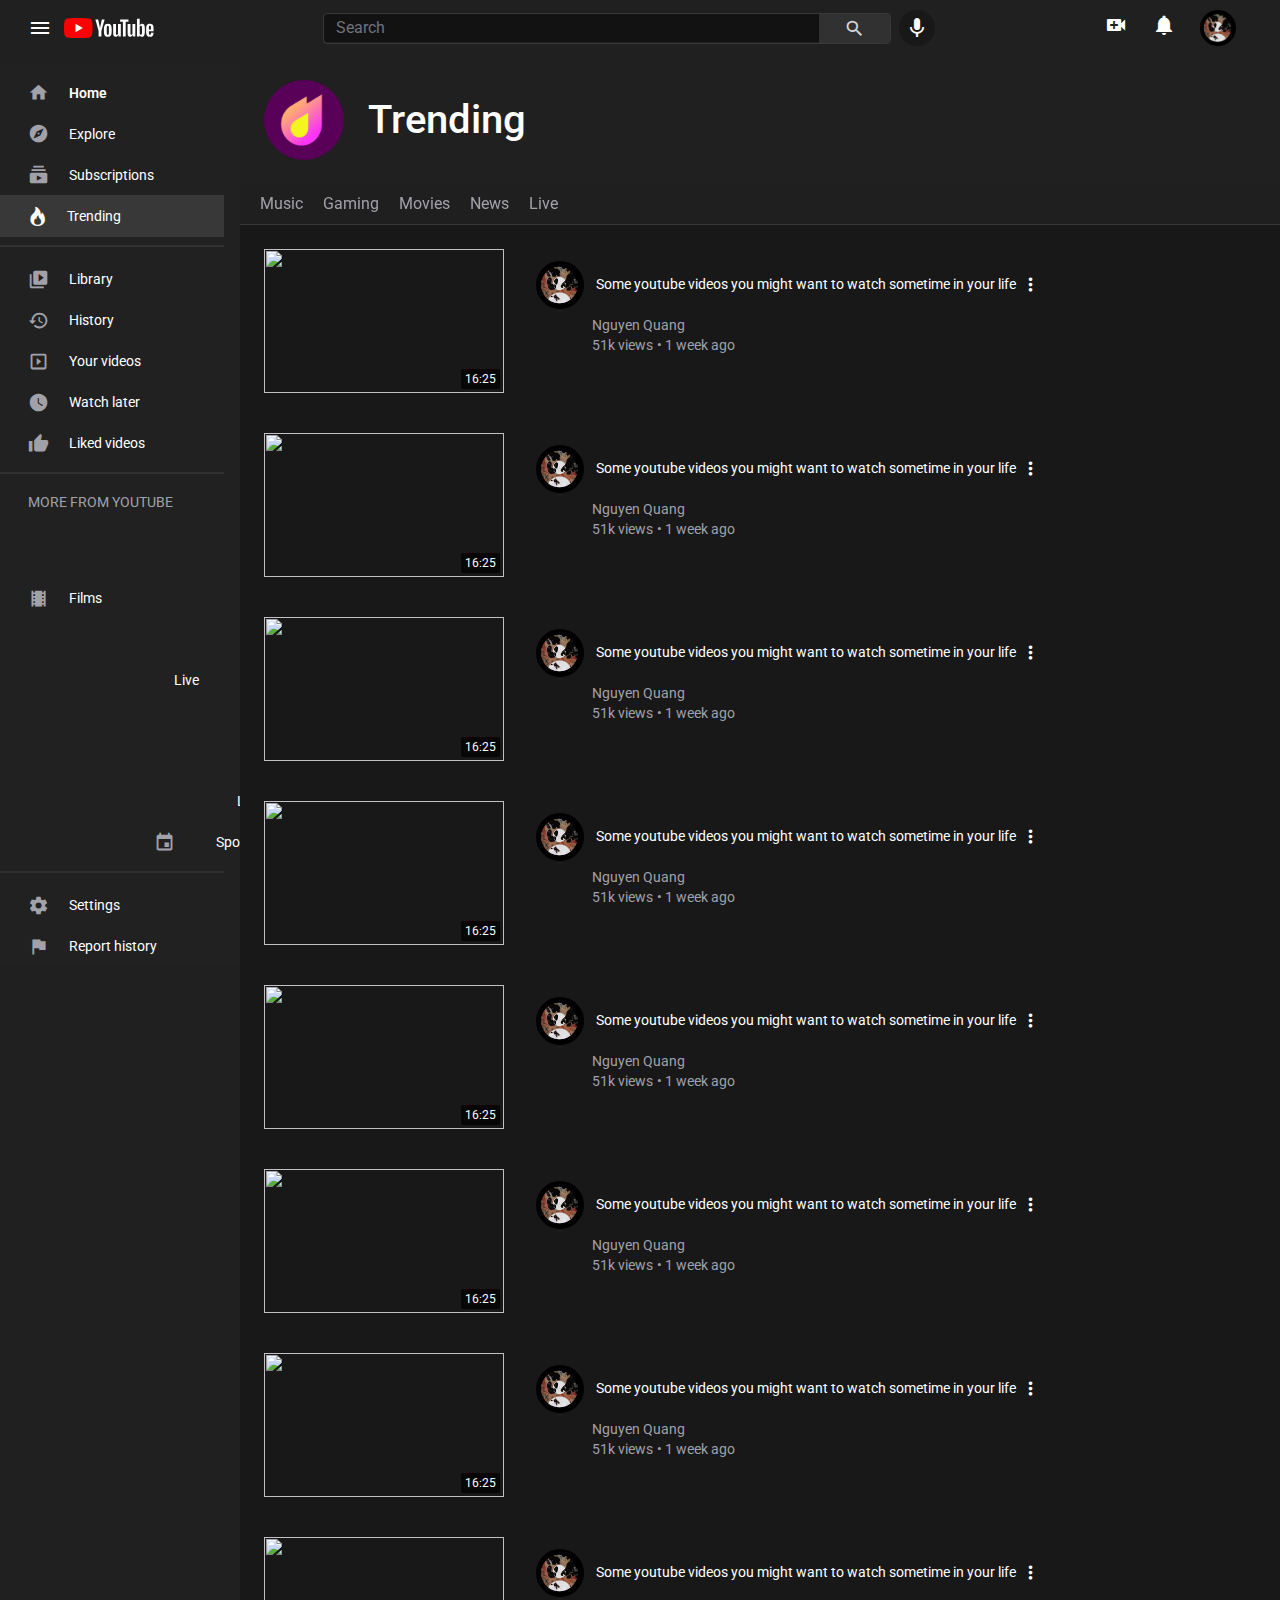
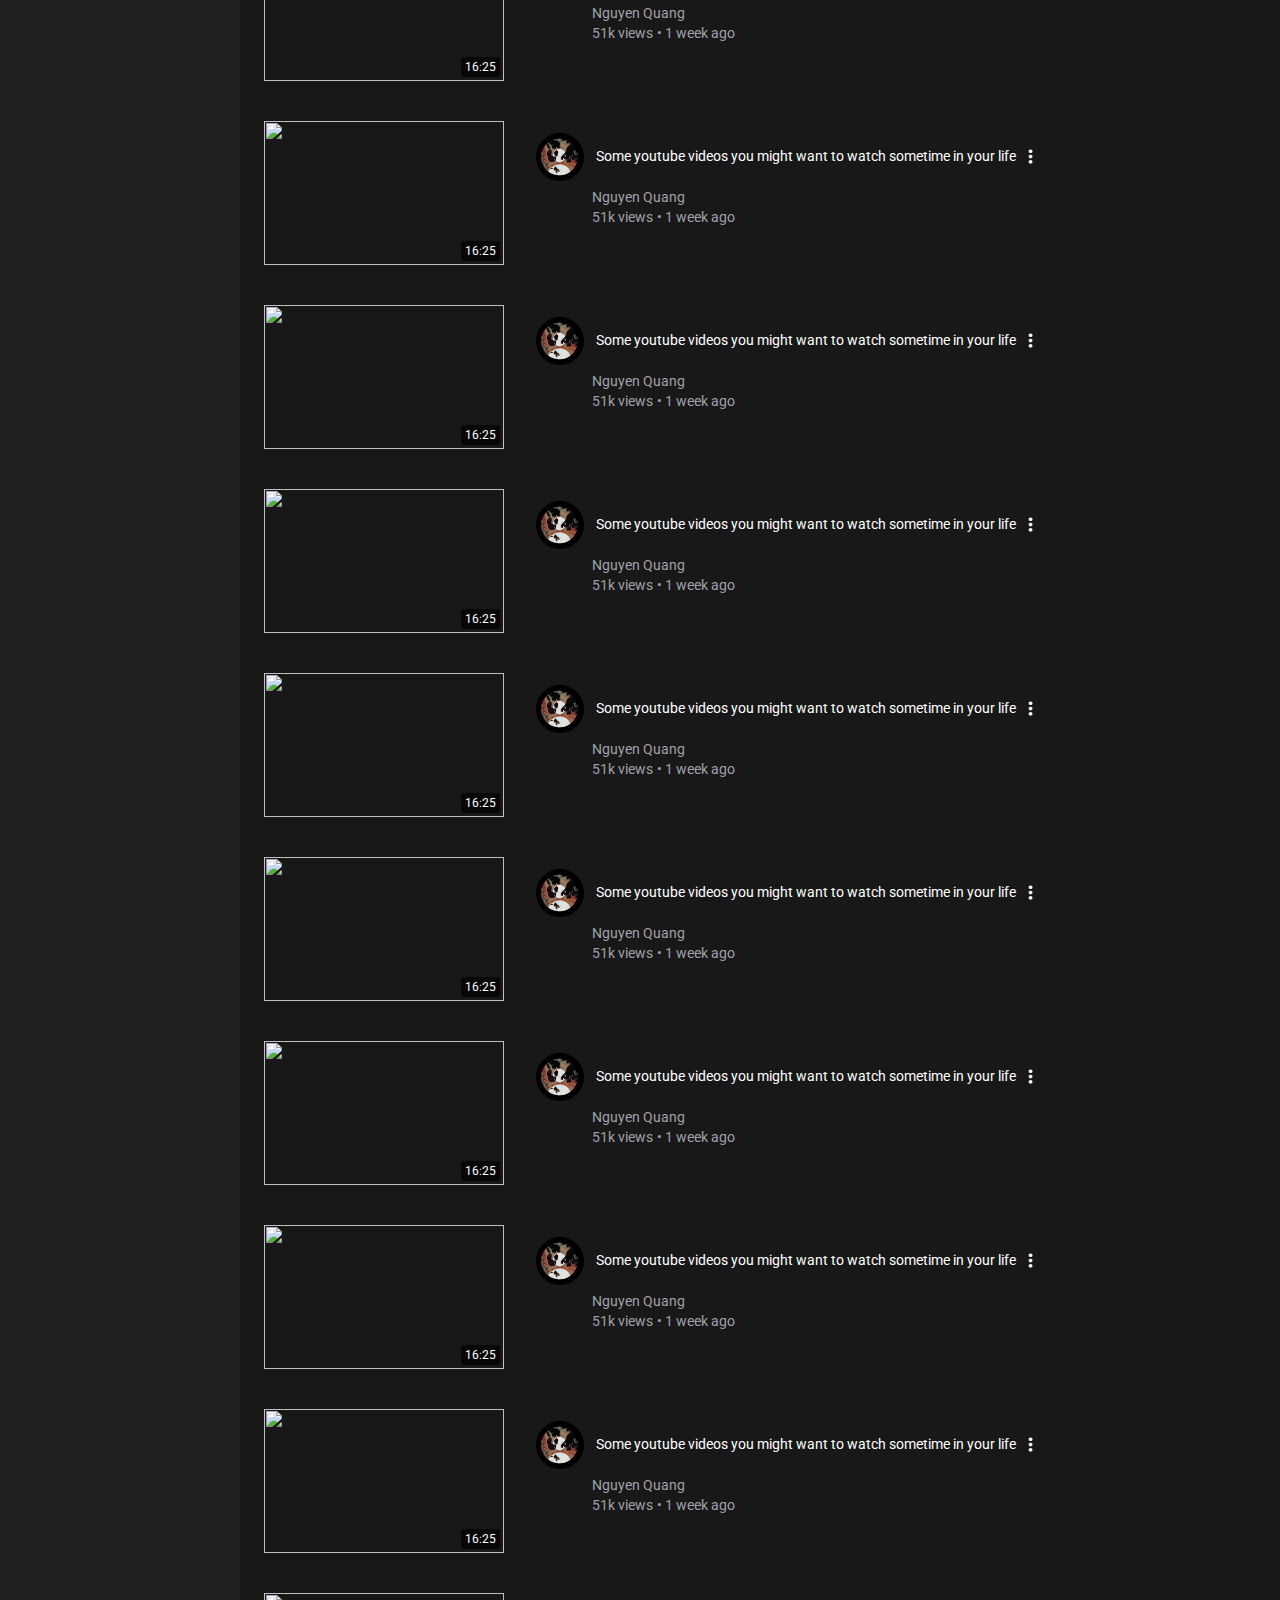
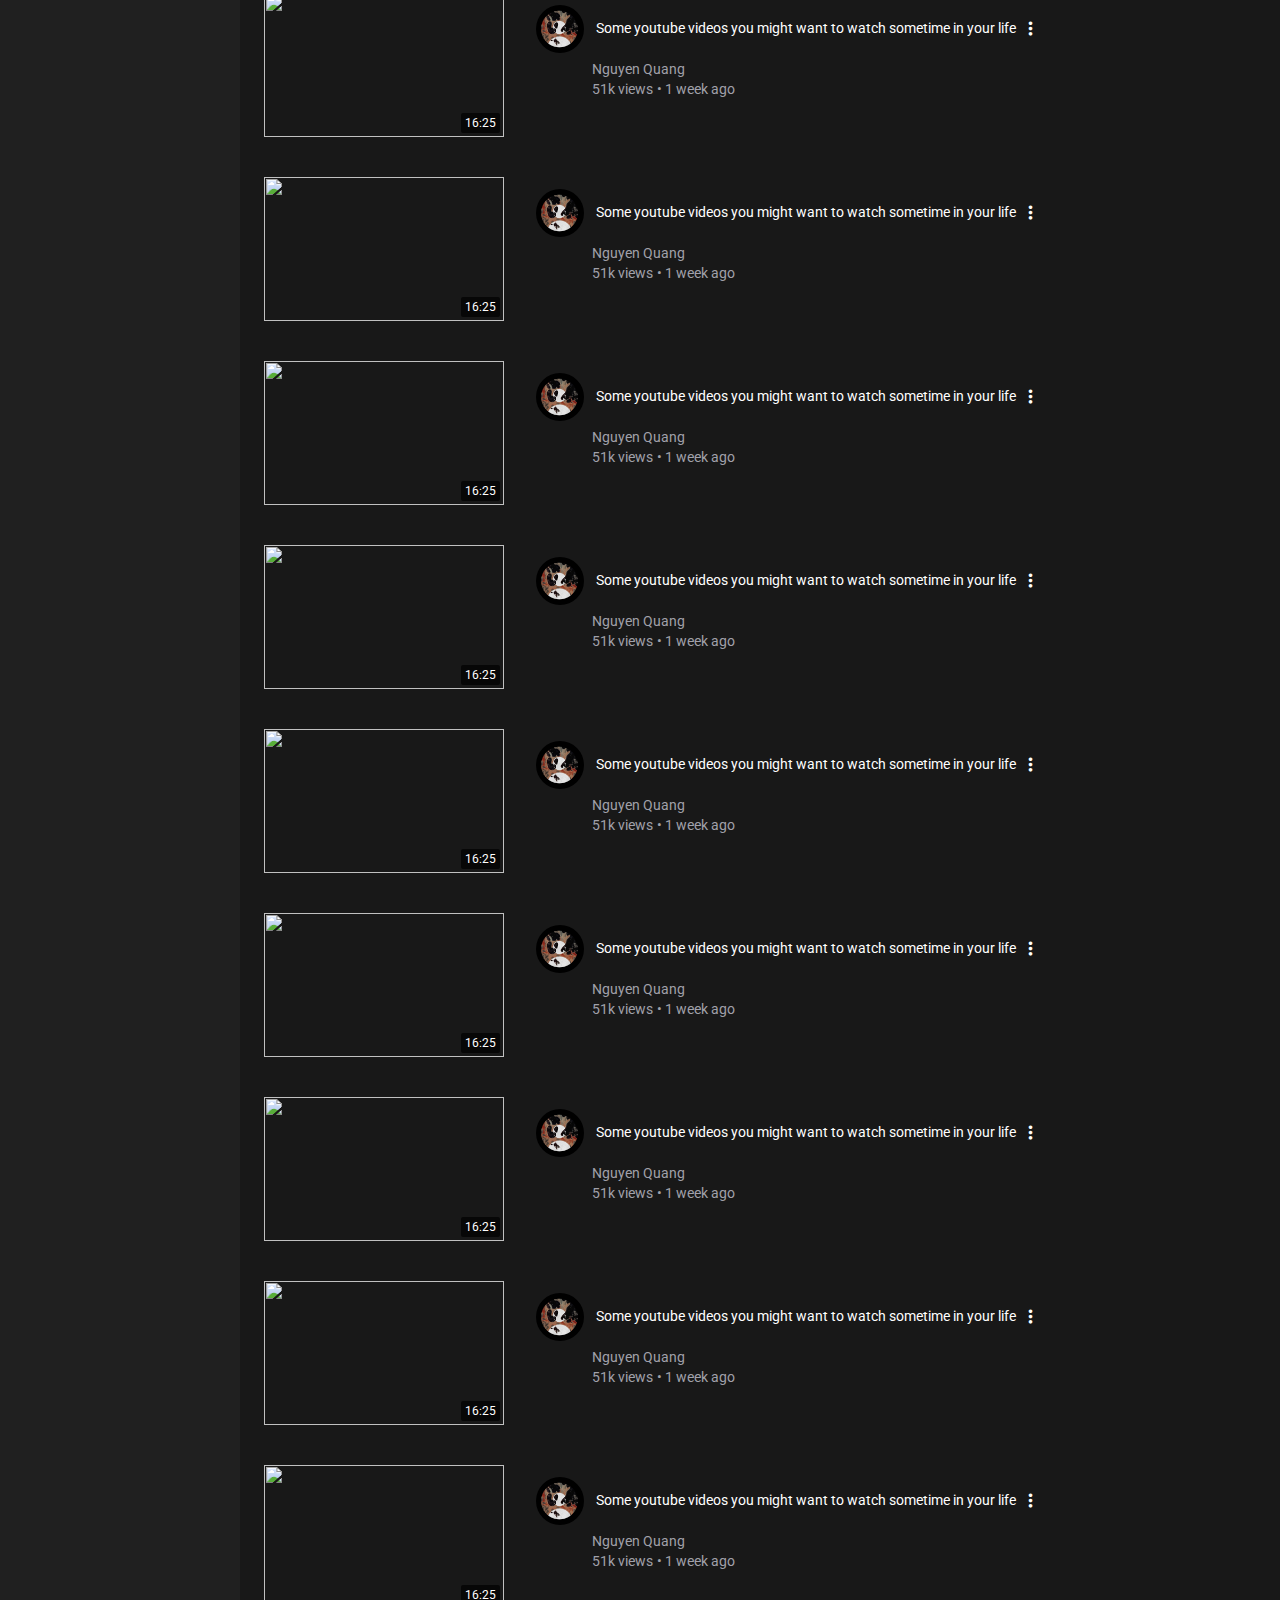
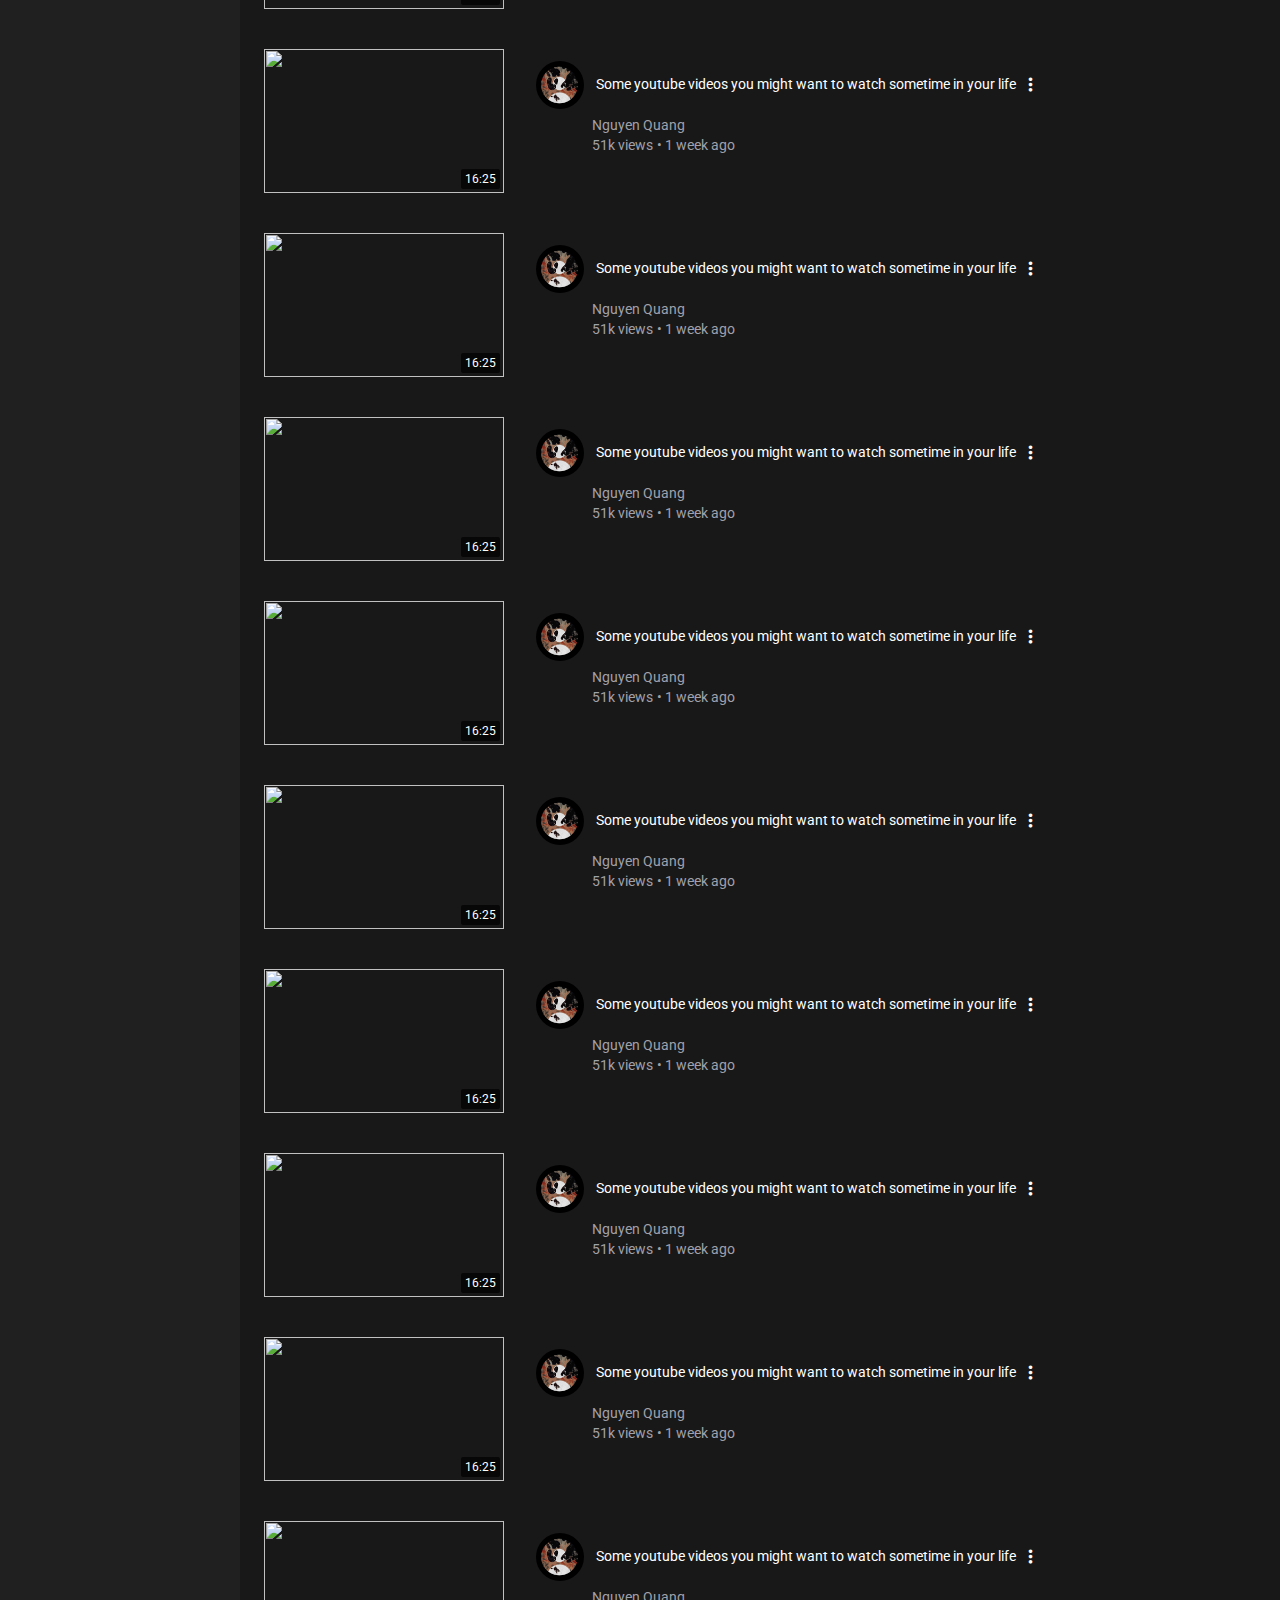
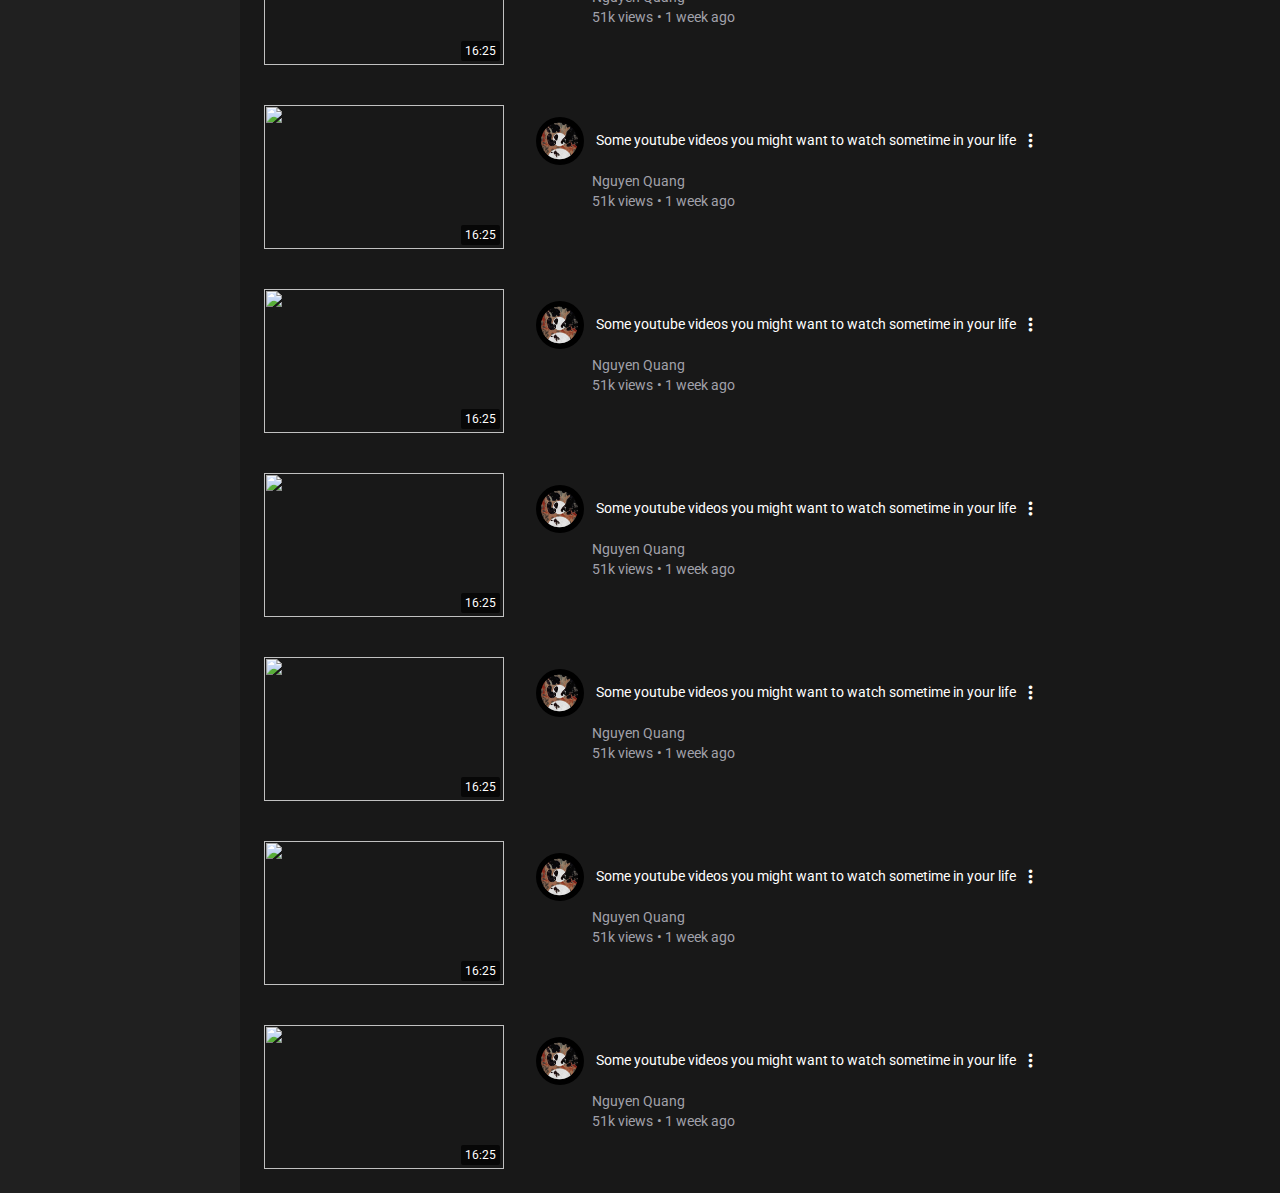
==== commit f72e4da1: "Update" ====
--- a/YouTube/public/trending.html
+++ b/YouTube/public/trending.html
@@ -10,254 +10,325 @@
     <link rel="stylesheet" href="https://cdn.jsdelivr.net/npm/bootstrap-icons@1.11.3/font/bootstrap-icons.min.css">
     <svg xmlns="http://www.w3.org/2000/svg" width="16" height="16" fill="currentColor" class="bi bi-fire" viewBox="0 0 16 16">
         <path d="M8 16c3.314 0 6-2 6-5.5 0-1.5-.5-4-2.5-6 .25 1.5-1.25 2-1.25 2C11 4 9 .5 6 0c.357 2 .5 4-2 6-1.25 1-2 2.729-2 4.5C2 14 4.686 16 8 16m0-1c-1.657 0-3-1-3-2.75 0-.75.25-2 1.25-3C6.125 10 7 10.5 7 10.5c-.375-1.25.5-3.25 2-3.5-.179 1-.25 2 1 3 .625.5 1 1.364 1 2.25C11 14 9.657 15 8 15"/>
-      </svg>
+    </svg>
     <link href="https://fonts.googleapis.com/icon?family=Material+Icons" rel="stylesheet">
     <link rel="stylesheet" href="./assets/trending.css">
 </head>
 <body class="body">
 
-    <!-- top fixed navbar -->
-    <nav class="bg-topNavBg w-full p-1 fixed top-0 z-20">
-        <!-- navbar container -->
-        <div class="flex justify-between items-center px-2 sm:px-6 py-1.5 mx-auto">
-            <!-- logo container -->
-            <div class="flex items-center space-x-3">
-                <div class="flex cursor-pointer" onclick="toggleMenu()"><i class="material-icons text-white">menu</i></div>
-                <div class="w-22 h-5">
+<!-- top fixed navbar -->
+<nav class="bg-topNavBg w-full p-1 fixed top-0 z-100">
+    <!-- navbar container -->
+    <div class="flex justify-between items-center px-2 sm:px-6 py-1.5 mx-auto">
+        <!-- logo container -->
+        <div class="flex items-center space-x-3">
+            <div class="flex cursor-pointer" onclick="toggleMenu()"><i class="material-icons text-white">menu</i></div>
+            <div class="w-22 h-5">
                 <a href="#"><svg class="w-full h-full flex-grow" viewBox="0 0 90 20" preserveAspectRatio="xMidYMid meet" focusable="false"><g viewBox="0 0 90 20" preserveAspectRatio="xMidYMid meet" class="style-scope yt-icon"><g class="style-scope yt-icon"><path d="M27.9727 3.12324C27.6435 1.89323 26.6768 0.926623 25.4468 0.597366C23.2197 2.24288e-07 14.285 0 14.285 0C14.285 0 5.35042 2.24288e-07 3.12323 0.597366C1.89323 0.926623 0.926623 1.89323 0.597366 3.12324C2.24288e-07 5.35042 0 10 0 10C0 10 2.24288e-07 14.6496 0.597366 16.8768C0.926623 18.1068 1.89323 19.0734 3.12323 19.4026C5.35042 20 14.285 20 14.285 20C14.285 20 23.2197 20 25.4468 19.4026C26.6768 19.0734 27.6435 18.1068 27.9727 16.8768C28.5701 14.6496 28.5701 10 28.5701 10C28.5701 10 28.5677 5.35042 27.9727 3.12324Z" fill="#FF0000" class="style-scope yt-icon"></path><path d="M11.4253 14.2854L18.8477 10.0004L11.4253 5.71533V14.2854Z" fill="white" class="style-scope yt-icon"></path></g><g class="style-scope yt-icon"><g id="youtube-paths" fill="white" class="style-scope yt-icon"><path d="M34.6024 13.0036L31.3945 1.41846H34.1932L35.3174 6.6701C35.6043 7.96361 35.8136 9.06662 35.95 9.97913H36.0323C36.1264 9.32532 36.3381 8.22937 36.665 6.68892L37.8291 1.41846H40.6278L37.3799 13.0036V18.561H34.6001V13.0036H34.6024Z" class="style-scope yt-icon"></path><path d="M41.4697 18.1937C40.9053 17.8127 40.5031 17.22 40.2632 16.4157C40.0257 15.6114 39.9058 14.5437 39.9058 13.2078V11.3898C39.9058 10.0422 40.0422 8.95805 40.315 8.14196C40.5878 7.32588 41.0135 6.72851 41.592 6.35457C42.1706 5.98063 42.9302 5.79248 43.871 5.79248C44.7976 5.79248 45.5384 5.98298 46.0981 6.36398C46.6555 6.74497 47.0647 7.34234 47.3234 8.15137C47.5821 8.96275 47.7115 10.0422 47.7115 11.3898V13.2078C47.7115 14.5437 47.5845 15.6161 47.3329 16.4251C47.0812 17.2365 46.672 17.8292 46.1075 18.2031C45.5431 18.5771 44.7764 18.7652 43.8098 18.7652C42.8126 18.7675 42.0342 18.5747 41.4697 18.1937ZM44.6353 16.2323C44.7905 15.8231 44.8705 15.1575 44.8705 14.2309V10.3292C44.8705 9.43077 44.7929 8.77225 44.6353 8.35833C44.4777 7.94206 44.2026 7.7351 43.8074 7.7351C43.4265 7.7351 43.156 7.94206 43.0008 8.35833C42.8432 8.77461 42.7656 9.43077 42.7656 10.3292V14.2309C42.7656 15.1575 42.8408 15.8254 42.9914 16.2323C43.1419 16.6415 43.4123 16.8461 43.8074 16.8461C44.2026 16.8461 44.4777 16.6415 44.6353 16.2323Z" class="style-scope yt-icon"></path><path d="M56.8154 18.5634H54.6094L54.3648 17.03H54.3037C53.7039 18.1871 52.8055 18.7656 51.6061 18.7656C50.7759 18.7656 50.1621 18.4928 49.767 17.9496C49.3719 17.4039 49.1743 16.5526 49.1743 15.3955V6.03751H51.9942V15.2308C51.9942 15.7906 52.0553 16.188 52.1776 16.4256C52.2999 16.6631 52.5045 16.783 52.7914 16.783C53.036 16.783 53.2712 16.7078 53.497 16.5573C53.7228 16.4067 53.8874 16.2162 53.9979 15.9858V6.03516H56.8154V18.5634Z" class="style-scope yt-icon"></path><path d="M64.4755 3.68758H61.6768V18.5629H58.9181V3.68758H56.1194V1.42041H64.4755V3.68758Z" class="style-scope yt-icon"></path><path d="M71.2768 18.5634H69.0708L68.8262 17.03H68.7651C68.1654 18.1871 67.267 18.7656 66.0675 18.7656C65.2373 18.7656 64.6235 18.4928 64.2284 17.9496C63.8333 17.4039 63.6357 16.5526 63.6357 15.3955V6.03751H66.4556V15.2308C66.4556 15.7906 66.5167 16.188 66.639 16.4256C66.7613 16.6631 66.9659 16.783 67.2529 16.783C67.4974 16.783 67.7326 16.7078 67.9584 16.5573C68.1842 16.4067 68.3488 16.2162 68.4593 15.9858V6.03516H71.2768V18.5634Z" class="style-scope yt-icon"></path><path d="M80.609 8.0387C80.4373 7.24849 80.1621 6.67699 79.7812 6.32186C79.4002 5.96674 78.8757 5.79035 78.2078 5.79035C77.6904 5.79035 77.2059 5.93616 76.7567 6.23014C76.3075 6.52412 75.9594 6.90747 75.7148 7.38489H75.6937V0.785645H72.9773V18.5608H75.3056L75.5925 17.3755H75.6537C75.8724 17.7988 76.1993 18.1304 76.6344 18.3774C77.0695 18.622 77.554 18.7443 78.0855 18.7443C79.038 18.7443 79.7412 18.3045 80.1904 17.4272C80.6396 16.5476 80.8653 15.1765 80.8653 13.3092V11.3266C80.8653 9.92722 80.7783 8.82892 80.609 8.0387ZM78.0243 13.1492C78.0243 14.0617 77.9867 14.7767 77.9114 15.2941C77.8362 15.8115 77.7115 16.1808 77.5328 16.3971C77.3564 16.6158 77.1165 16.724 76.8178 16.724C76.585 16.724 76.371 16.6699 76.1734 16.5594C75.9759 16.4512 75.816 16.2866 75.6937 16.0702V8.96062C75.7877 8.6196 75.9524 8.34209 76.1852 8.12337C76.4157 7.90465 76.6697 7.79646 76.9401 7.79646C77.2271 7.79646 77.4481 7.90935 77.6034 8.13278C77.7609 8.35855 77.8691 8.73485 77.9303 9.26636C77.9914 9.79787 78.022 10.5528 78.022 11.5335V13.1492H78.0243Z" class="style-scope yt-icon"></path><path d="M84.8657 13.8712C84.8657 14.6755 84.8892 15.2776 84.9363 15.6798C84.9833 16.0819 85.0821 16.3736 85.2326 16.5594C85.3831 16.7428 85.6136 16.8345 85.9264 16.8345C86.3474 16.8345 86.639 16.6699 86.7942 16.343C86.9518 16.0161 87.0365 15.4705 87.0506 14.7085L89.4824 14.8519C89.4965 14.9601 89.5035 15.1106 89.5035 15.3011C89.5035 16.4582 89.186 17.3237 88.5534 17.8952C87.9208 18.4667 87.0247 18.7536 85.8676 18.7536C84.4777 18.7536 83.504 18.3185 82.9466 17.446C82.3869 16.5735 82.1094 15.2259 82.1094 13.4008V11.2136C82.1094 9.33452 82.3987 7.96105 82.9772 7.09558C83.5558 6.2301 84.5459 5.79736 85.9499 5.79736C86.9165 5.79736 87.6597 5.97375 88.1771 6.32888C88.6945 6.684 89.059 7.23433 89.2707 7.98457C89.4824 8.7348 89.5882 9.76961 89.5882 11.0913V13.2362H84.8657V13.8712ZM85.2232 7.96811C85.0797 8.14449 84.9857 8.43377 84.9363 8.83593C84.8892 9.2381 84.8657 9.84722 84.8657 10.6657V11.5641H86.9283V10.6657C86.9283 9.86133 86.9001 9.25221 86.846 8.83593C86.7919 8.41966 86.6931 8.12803 86.5496 7.95635C86.4062 7.78702 86.1851 7.7 85.8864 7.7C85.5854 7.70235 85.3643 7.79172 85.2232 7.96811Z" class="style-scope yt-icon"></path></g></g></g></svg>
                 </a>
-                </div>
-            </div>
-            <!-- search container -->
-            <div class="hidden md:flex items-center space-x-2 w-1/2">
-                <!-- input box -->
-                <div class="flex items-center flex-auto justify-between rounded border border-sideBarHoverBg">
-                    <input class="bg-searchBarBg w-full rounded-l outline-none border-none p-0.5 pl-3 text-white placeholder-gray-500" type="text" placeholder="Search">
-                    
-                    <i class="material-icons md-21 text-center rounded-r text-gray-300 hover:text-white p-1 w-20 bg-searchIconBg cursor-pointer">search</i>
-                </div>
-                <div class="flex items-center justify-center w-9 h-9 rounded-full bg-mainBg cursor-pointer">
-                    <i class="material-icons text-white">mic</i>
-                </div>
-            </div>
-
-            <!-- right icons container  -->
-            <div class="flex items-center space-x-3 sm:space-x-6 pr-4">
-                <i class="material-icons text-white cursor-pointer">video_call</i>
-                <i class="material-icons text-white cursor-pointer">apps</i>
-                <i class="material-icons text-white cursor-pointer">notifications</i>
-
-                <img class="w-9 h-9 rounded-full object-cover cursor-pointer" src="./assets/images/not_author.png" alt="" draggable="false">
-            </div>
-
-        </div>
-    </nav>
-    <!-- navbar ends here -->
-
-    <!-- main container -->
-    <div class="flex flex-row">
-        <!-- left sidebar fixed -->
-        <div class="sidebar" id="sideBar">
-            <!-- main home explore btns -->
-            <div class="flex flex-col w-full mb-2">
-                <a href="index.html">
-                    <div class="flex items-center space-x-5 hover:bg-sideBarHoverBg px-7 py-2.5 cursor-pointer">
-                        <i class="material-icons text-gray-400 md-21">home</i>
-                        <h2 class="text-sm font-semibold text-white">Home</h2>
+            </div>
+        </div>
+        <!-- search container -->
+        <div class="hidden md:flex items-center space-x-2 w-1/2">
+            <!-- input box -->
+            <div class="flex items-center flex-auto justify-between rounded border border-sideBarHoverBg">
+                <input class="bg-searchBarBg w-full rounded-l outline-none border-none p-0.5 pl-3 text-white placeholder-gray-500" type="text" placeholder="Search">
+
+                <i class="material-icons md-21 text-center rounded-r text-gray-300 hover:text-white p-1 w-20 bg-searchIconBg cursor-pointer">search</i>
+            </div>
+            <div class="flex items-center justify-center w-9 h-9 rounded-full bg-mainBg cursor-pointer">
+                <i class="material-icons text-white">mic</i>
+            </div>
+        </div>
+
+        <!-- right icons container  -->
+        <div class="flex items-center space-x-3 sm:space-x-6 pr-4">
+            <div class="dropdown">
+                <i class="material-icons text-white cursor-pointer dropbtn" title="Video Call" onclick="myFunction2()">video_call</i>
+                <div id="myDropdown2" class="dropdown-content" style="min-width: 300px">
+                    <a href="#">Upload video</a>
+                    <a href="#">Go live</a>
+                </div>
+            </div>
+            <div class="dropdown">
+                <i class="material-icons text-white cursor-pointer dropbtn" title="notifications" onclick="myFunction()">notifications</i>
+                <div id="myDropdown" class="dropdown-content">
+                        <div class="flex flex-row space-y-3 cursor-pointer">
+                            <!-- video details -->
+                            <div class="flex flex-col flex-auto space-y-1.5 mb-3">
+
+                                <div class="flex items-center space-x-3">
+                                    <!-- channel logo -->
+                                    <img class="w-12 h-12 rounded-full object-cover cursor-pointer" src="./assets/images/not_author.png" alt="">
+                                    <div class="flex items-start">
+                                        <a href="#" class="text-sm text-bold text-white pr-1">Lorem ipsum dolor sit amet consectetur adipisicing.</a>
+                                    </div>
+                                </div>
+
+                                <!-- channel link and meta data -->
+                                <div class="flex flex-col pl-1 sm:pl-0 ml-14">
+                                    <a href="" class="text-gray-400 text-sm hover:text-white">Jhon Doe</a>
+                                    <div class="flex space-x-1">
+                                        <span class="text-sm text-gray-400">• 1 month ago</span>
+                                    </div>
+                                </div>
+                            </div>
+                        </div>
+                        <div class="flex flex-row space-y-3 cursor-pointer">
+                            <!-- video details -->
+                            <div class="flex flex-col flex-auto space-y-1.5 mb-3">
+
+                                <div class="flex items-center space-x-3">
+                                    <!-- channel logo -->
+                                    <img class="w-12 h-12 rounded-full object-cover cursor-pointer" src="./assets/images/not_author.png" alt="">
+                                    <div class="flex items-start">
+                                        <a href="#" class="text-sm text-bold text-white pr-1">Lorem ipsum dolor sit amet consectetur adipisicing.</a>
+                                    </div>
+                                </div>
+
+                                <!-- channel link and meta data -->
+                                <div class="flex flex-col pl-1 sm:pl-0 ml-14">
+                                    <a href="" class="text-gray-400 text-sm hover:text-white">Jhon Doe</a>
+                                    <div class="flex space-x-1">
+                                        <span class="text-sm text-gray-400">• 1 month ago</span>
+                                    </div>
+                                </div>
+                            </div>
+                        </div>
+                        <div class="flex flex-row space-y-3 cursor-pointer">
+                        <!-- video details -->
+                        <div class="flex flex-col flex-auto space-y-1.5 mb-3">
+
+                            <div class="flex items-center space-x-3">
+                                <!-- channel logo -->
+                                <img class="w-12 h-12 rounded-full object-cover cursor-pointer" src="./assets/images/not_author.png" alt="">
+                                <div class="flex items-start">
+                                    <a href="#" class="text-sm text-bold text-white pr-1">Lorem ipsum dolor sit amet consectetur adipisicing.</a>
+                                </div>
+                            </div>
+
+                            <!-- channel link and meta data -->
+                            <div class="flex flex-col pl-1 sm:pl-0 ml-14">
+                                <a href="" class="text-gray-400 text-sm hover:text-white">Jhon Doe</a>
+                                <div class="flex space-x-1">
+                                    <span class="text-sm text-gray-400">• 1 month ago</span>
+                                </div>
+                            </div>
+                        </div>
+                </div>
+                </div>
+            </div>
+            <img class="w-9 h-9 rounded-full object-cover cursor-pointer" src="./assets/images/not_author.png" alt="" draggable="false">
+        </div>
+
+    </div>
+</nav>
+<!-- navbar ends here -->
+
+<!-- main container -->
+<div class="flex flex-row">
+    <!-- left sidebar fixed -->
+    <div class="sidebar" id="sideBar">
+        <!-- main home explore btns -->
+        <div class="flex flex-col w-full mb-2">
+            <a href="index.html">
+                <div class="flex items-center space-x-5 hover:bg-sideBarHoverBg px-7 py-2.5 cursor-pointer">
+                    <i class="material-icons text-gray-400 md-21">home</i>
+                    <h2 class="text-sm font-semibold text-white">Home</h2>
+                </div>
+            </a>
+
+            <div class="flex items-center space-x-5 hover:bg-sideBarHoverBg px-7 py-2.5 cursor-pointer">
+                <i class="material-icons text-gray-400 md-21">explore</i>
+                <h2 class="text-sm text-white">Explore</h2>
+            </div>
+
+            <div class="flex items-center space-x-5 hover:bg-sideBarHoverBg px-7 py-2.5 cursor-pointer">
+                <i class="material-icons text-gray-400 md-21">subscriptions</i>
+                <h2 class="text-sm text-white">Subscriptions</h2>
+            </div>
+
+            <a href="#" target="_blank">
+                <div class = "flex items-center space-x-5 bg-sideBarHoverBg px-7 py-2.5 cursor-pointer">
+                    <i class="bi bi-fire material-icons text-white md-21" style="color:white; font-size: 1.2rem;"></i>
+                    <h2 class="text-sm text-white">Trending</h2>
+                </div>
+            </a>
+
+        </div>
+
+        <div class="border border-searchIconBg"></div>
+
+        <!-- library history btns -->
+        <div class="flex flex-col w-full mb-2 mt-3">
+
+            <div class="flex items-center space-x-5 hover:bg-sideBarHoverBg px-7 py-2.5 cursor-pointer">
+                <i class="material-icons text-gray-400 md-21">video_library</i>
+                <h2 class="text-sm text-white">Library</h2>
+            </div>
+
+            <div class="flex items-center space-x-5 hover:bg-sideBarHoverBg px-7 py-2.5 cursor-pointer">
+                <i class="material-icons text-gray-400 md-21">history</i>
+                <h2 class="text-sm text-white">History</h2>
+            </div>
+
+            <div class="flex items-center space-x-5 hover:bg-sideBarHoverBg px-7 py-2.5 cursor-pointer">
+                <i class="material-icons text-gray-400 md-21">slideshow</i>
+                <h2 class="text-sm text-white">Your videos</h2>
+            </div>
+
+            <div class="flex items-center space-x-5 hover:bg-sideBarHoverBg px-7 py-2.5 cursor-pointer">
+                <i class="material-icons text-gray-400 md-21">watch_later</i>
+                <h2 class="text-sm text-white">Watch later</h2>
+            </div>
+
+            <div class="flex items-center space-x-5 hover:bg-sideBarHoverBg px-7 py-2.5 cursor-pointer">
+                <i class="material-icons text-gray-400 md-21">thumb_up</i>
+                <h2 class="text-sm text-white">Liked videos</h2>
+            </div>
+
+        </div>
+
+        <div class="border border-searchIconBg"></div>
+
+        <!-- library history btns -->
+        <div class="flex flex-col w-full mb-2 mt-3">
+            <h2 class="uppercase text-sm px-7 py-1.5 text-gray-400">more from youtube</h2>
+
+            <div class="flex items-center space-x-5 hover:bg-sideBarHoverBg px-7 py-2.5 cursor-pointer">
+                <i class="material-icons text-gray-400 md-21">smart_display</i>
+                <h2 class="text-sm text-white">YouTube Premium</h2>
+            </div>
+
+            <div class="flex items-center space-x-5 hover:bg-sideBarHoverBg px-7 py-2.5 cursor-pointer">
+                <i class="material-icons text-gray-400 md-21">theaters</i>
+                <h2 class="text-sm text-white">Films</h2>
+            </div>
+
+            <div class="flex items-center space-x-5 hover:bg-sideBarHoverBg px-7 py-2.5 cursor-pointer">
+                <i class="material-icons text-gray-400 md-21">sports_esports</i>
+                <h2 class="text-sm text-white">Gaming</h2>
+            </div>
+
+            <div class="flex items-center space-x-5 hover:bg-sideBarHoverBg px-7 py-2.5 cursor-pointer">
+                <i class="material-icons text-gray-400 md-21">stream</i>
+                <h2 class="text-sm text-white">Live</h2>
+            </div>
+
+            <div class="flex items-center space-x-5 hover:bg-sideBarHoverBg px-7 py-2.5 cursor-pointer">
+                <i class="material-icons text-gray-400 md-21">dry_cleaning</i>
+                <h2 class="text-sm text-white">Fashion & beauty</h2>
+            </div>
+
+            <div class="flex items-center space-x-5 hover:bg-sideBarHoverBg px-7 py-2.5 cursor-pointer">
+                <i class="material-icons text-gray-400 md-21">lightbulb</i>
+                <h2 class="text-sm text-white">Learning</h2>
+            </div>
+
+            <div class="flex items-center space-x-5 hover:bg-sideBarHoverBg px-7 py-2.5 cursor-pointer">
+                <i class="material-icons text-gray-400 md-21">emoji_events</i>
+                <h2 class="text-sm text-white">Sport</h2>
+            </div>
+
+        </div>
+
+        <div class="border border-searchIconBg"></div>
+
+        <!-- settings support btns -->
+        <div class="flex flex-col w-full mb-2 mt-3">
+
+            <div class="flex items-center space-x-5 hover:bg-sideBarHoverBg px-7 py-2.5 cursor-pointer">
+                <i class="material-icons text-gray-400 md-21">settings</i>
+                <h2 class="text-sm text-white">Settings</h2>
+            </div>
+
+            <div class="flex items-center space-x-5 hover:bg-sideBarHoverBg px-7 py-2.5 cursor-pointer">
+                <i class="material-icons text-gray-400 md-21">flag</i>
+                <h2 class="text-sm text-white">Report history</h2>
+            </div>
+
+            <div class="flex items-center space-x-5 hover:bg-sideBarHoverBg px-7 py-2.5 cursor-pointer">
+                <i class="material-icons text-gray-400 md-21">help</i>
+                <h2 class="text-sm text-white">Help</h2>
+            </div>
+
+            <div class="flex items-center space-x-5 hover:bg-sideBarHoverBg px-7 py-2.5 cursor-pointer">
+                <i class="material-icons text-gray-400 md-21">feedback</i>
+                <h2 class="text-sm text-white">Send feedback</h2>
+            </div>
+        </div>
+
+        <div class="border border-searchIconBg"></div>
+
+        <!-- about press -->
+        <div class="flex flex-col px-6 py-2">
+            <div class="flex flex-wrap space-x-2">
+                <a class="text-xs text-gray-400" href="">About</a>
+                <a class="text-xs text-gray-400" href="">Press</a>
+                <a class="text-xs text-gray-400" href="">Copyright</a>
+            </div>
+            <div class="flex flex-wrap space-x-2">
+                <a class="text-xs text-gray-400" href="">Contact us</a>
+                <a class="text-xs text-gray-400" href="">Creator</a>
+                <a class="text-xs text-gray-400" href="">Advertise</a>
+            </div>
+            <a class="text-xs text-gray-400" href="">Developers</a>
+        </div>
+
+        <!-- terms privacy -->
+        <div class="flex flex-col px-6 py-2">
+            <div class="flex flex-wrap space-x-2">
+                <a class="text-xs text-gray-400" href="">Terms</a>
+                <a class="text-xs text-gray-400" href="">Privacy</a>
+                <a class="text-xs text-gray-400" href="">Policy & Safety</a>
+            </div>
+            <a class="text-xs text-gray-400" href="">How YouTube works</a>
+            <a class="text-xs text-gray-400" href="">Test new features</a>
+        </div>
+
+        <!-- copyright -->
+        <span class="text-gray-500 text-xs px-6 py-2">&copy; 2021 Google LLC</span>
+
+    </div>
+
+    <!-- main videos container -->
+    <div class="flex flex-col lg:ml-60 w-full lg:w-4/5 xl:w-5/6" id="stupid_class_name">
+
+        <!-- trending heading -->
+        <div class="title-container">
+            <img class="w-10 h-10 rounded-full object-cover" src="./assets/images/trending.png" alt="">
+            <h1 class="text-lg text-white">Trending</h1>
+        </div>
+
+        <div class="tags-container">
+            <div class="flex items-center space-x-5">
+                <a href="#" class="text-tag-sm text-gray-400 hover:text-white">Music</a>
+                <a href="#" class="text-tag-sm text-gray-400 hover:text-white">Gaming</a>
+                <a href="#" class="text-tag-sm text-gray-400 hover:text-white">Movies</a>
+                <a href="#" class="text-tag-sm text-gray-400 hover:text-white">News</a>
+                <a href="#" class="text-tag-sm text-gray-400 hover:text-white">Live</a>
+            </div>
+        </div>
+        <!-- videos container grid layout -->
+        <div class="videos-container" id="videos-container">
+            <!-- one video card -->
+            <div class="flex flex-row space-y-3 cursor-pointer">
+                <!-- thumbnail -->
+                <a href="#">
+                    <div class="relative h-52 sm:h-36 w-fifty">
+                        <img class="relative h-full w-fifty object-cover" src="../public/assests/images/ganesh.jpg" alt="">
+                        <span class="absolute right-1 bottom-1 p-0.5 px-1 rounded-sm bg-black text-white text-xs bg-opacity-70">38:38</span>
                     </div>
                 </a>
-
-                <div class="flex items-center space-x-5 hover:bg-sideBarHoverBg px-7 py-2.5 cursor-pointer">
-                    <i class="material-icons text-gray-400 md-21">explore</i>
-                    <h2 class="text-sm text-white">Explore</h2>
-                </div>
-
-                <div class="flex items-center space-x-5 hover:bg-sideBarHoverBg px-7 py-2.5 cursor-pointer">
-                    <i class="material-icons text-gray-400 md-21">subscriptions</i>
-                    <h2 class="text-sm text-white">Subscriptions</h2>
-                </div>
-
-                <a href="#" target="_blank">
-                    <div class = "flex items-center space-x-5 bg-sideBarHoverBg px-7 py-2.5 cursor-pointer">
-                        <i class="bi bi-fire material-icons text-white md-21" style="color:white; font-size: 1.2rem;"></i>
-                        <h2 class="text-sm text-white">Trending</h2>
-                    </div>                    
-                </a>
-
-            </div>
-
-            <div class="border border-searchIconBg"></div>
-
-            <!-- library history btns -->
-            <div class="flex flex-col w-full mb-2 mt-3">
-
-                <div class="flex items-center space-x-5 hover:bg-sideBarHoverBg px-7 py-2.5 cursor-pointer">
-                    <i class="material-icons text-gray-400 md-21">video_library</i>
-                    <h2 class="text-sm text-white">Library</h2>
-                </div>
-
-                <div class="flex items-center space-x-5 hover:bg-sideBarHoverBg px-7 py-2.5 cursor-pointer">
-                    <i class="material-icons text-gray-400 md-21">history</i>
-                    <h2 class="text-sm text-white">History</h2>
-                </div>
-
-                <div class="flex items-center space-x-5 hover:bg-sideBarHoverBg px-7 py-2.5 cursor-pointer">
-                    <i class="material-icons text-gray-400 md-21">slideshow</i>
-                    <h2 class="text-sm text-white">Your videos</h2>
-                </div>
-
-                <div class="flex items-center space-x-5 hover:bg-sideBarHoverBg px-7 py-2.5 cursor-pointer">
-                    <i class="material-icons text-gray-400 md-21">watch_later</i>
-                    <h2 class="text-sm text-white">Watch later</h2>
-                </div>
-
-                <div class="flex items-center space-x-5 hover:bg-sideBarHoverBg px-7 py-2.5 cursor-pointer">
-                    <i class="material-icons text-gray-400 md-21">thumb_up</i>
-                    <h2 class="text-sm text-white">Liked videos</h2>
-                </div>
-
-            </div>
-
-            <div class="border border-searchIconBg"></div>
-
-            <!-- library history btns -->
-            <div class="flex flex-col w-full mb-2 mt-3">
-                <h2 class="uppercase text-sm px-7 py-1.5 text-gray-400">more from youtube</h2>
-
-                <div class="flex items-center space-x-5 hover:bg-sideBarHoverBg px-7 py-2.5 cursor-pointer">
-                    <i class="material-icons text-gray-400 md-21">smart_display</i>
-                    <h2 class="text-sm text-white">YouTube Premium</h2>
-                </div>
-
-                <div class="flex items-center space-x-5 hover:bg-sideBarHoverBg px-7 py-2.5 cursor-pointer">
-                    <i class="material-icons text-gray-400 md-21">theaters</i>
-                    <h2 class="text-sm text-white">Films</h2>
-                </div>
-
-                <div class="flex items-center space-x-5 hover:bg-sideBarHoverBg px-7 py-2.5 cursor-pointer">
-                    <i class="material-icons text-gray-400 md-21">sports_esports</i>
-                    <h2 class="text-sm text-white">Gaming</h2>
-                </div>
-
-                <div class="flex items-center space-x-5 hover:bg-sideBarHoverBg px-7 py-2.5 cursor-pointer">
-                    <i class="material-icons text-gray-400 md-21">stream</i>
-                    <h2 class="text-sm text-white">Live</h2>
-                </div>
-
-                <div class="flex items-center space-x-5 hover:bg-sideBarHoverBg px-7 py-2.5 cursor-pointer">
-                    <i class="material-icons text-gray-400 md-21">dry_cleaning</i>
-                    <h2 class="text-sm text-white">Fashion & beauty</h2>
-                </div>
-
-                <div class="flex items-center space-x-5 hover:bg-sideBarHoverBg px-7 py-2.5 cursor-pointer">
-                    <i class="material-icons text-gray-400 md-21">lightbulb</i>
-                    <h2 class="text-sm text-white">Learning</h2>
-                </div>
-
-                <div class="flex items-center space-x-5 hover:bg-sideBarHoverBg px-7 py-2.5 cursor-pointer">
-                    <i class="material-icons text-gray-400 md-21">emoji_events</i>
-                    <h2 class="text-sm text-white">Sport</h2>
-                </div>
-
-            </div>
-
-            <div class="border border-searchIconBg"></div>
-
-            <!-- settings support btns -->
-            <div class="flex flex-col w-full mb-2 mt-3">
-
-                <div class="flex items-center space-x-5 hover:bg-sideBarHoverBg px-7 py-2.5 cursor-pointer">
-                    <i class="material-icons text-gray-400 md-21">settings</i>
-                    <h2 class="text-sm text-white">Settings</h2>
-                </div>
-
-                <div class="flex items-center space-x-5 hover:bg-sideBarHoverBg px-7 py-2.5 cursor-pointer">
-                    <i class="material-icons text-gray-400 md-21">flag</i>
-                    <h2 class="text-sm text-white">Report history</h2>
-                </div>
-
-                <div class="flex items-center space-x-5 hover:bg-sideBarHoverBg px-7 py-2.5 cursor-pointer">
-                    <i class="material-icons text-gray-400 md-21">help</i>
-                    <h2 class="text-sm text-white">Help</h2>
-                </div>
-
-                <div class="flex items-center space-x-5 hover:bg-sideBarHoverBg px-7 py-2.5 cursor-pointer">
-                    <i class="material-icons text-gray-400 md-21">feedback</i>
-                    <h2 class="text-sm text-white">Send feedback</h2>
-                </div>
-            </div>
-
-            <div class="border border-searchIconBg"></div>
-
-            <!-- about press -->
-            <div class="flex flex-col px-6 py-2">
-                <div class="flex flex-wrap space-x-2">
-                    <a class="text-xs text-gray-400" href="">About</a>
-                    <a class="text-xs text-gray-400" href="">Press</a>
-                    <a class="text-xs text-gray-400" href="">Copyright</a>
-                    </div>
-                    <div class="flex flex-wrap space-x-2">
-                    <a class="text-xs text-gray-400" href="">Contact us</a>
-                    <a class="text-xs text-gray-400" href="">Creator</a>
-                    <a class="text-xs text-gray-400" href="">Advertise</a>
-                    </div>
-                    <a class="text-xs text-gray-400" href="">Developers</a>
-            </div>
-
-            <!-- terms privacy -->
-            <div class="flex flex-col px-6 py-2">
-                <div class="flex flex-wrap space-x-2">
-                    <a class="text-xs text-gray-400" href="">Terms</a>
-                    <a class="text-xs text-gray-400" href="">Privacy</a>
-                    <a class="text-xs text-gray-400" href="">Policy & Safety</a>
-                    </div>
-                    <a class="text-xs text-gray-400" href="">How YouTube works</a>
-                    <a class="text-xs text-gray-400" href="">Test new features</a>
-            </div>
-            
-            <!-- copyright -->
-            <span class="text-gray-500 text-xs px-6 py-2">&copy; 2021 Google LLC</span>
-
-        </div>
-
-        <!-- main videos container -->
-        <div class="flex flex-col lg:ml-60 w-full lg:w-4/5 xl:w-5/6" id="stupid_class_name">
-
-            <!-- trending heading -->
-            <div class="title-container">
-                <img class="w-10 h-10 rounded-full object-cover" src="./assets/images/trending.png" alt="">
-                <h1 class="text-lg text-white">Trending</h1>
-            </div>
-            
-            <div class="tags-container">
-                <div class="flex items-center space-x-5">
-                    <a href="#" class="text-tag-sm text-gray-400 hover:text-white">Music</a>
-                    <a href="#" class="text-tag-sm text-gray-400 hover:text-white">Gaming</a>
-                    <a href="#" class="text-tag-sm text-gray-400 hover:text-white">Movies</a>
-                    <a href="#" class="text-tag-sm text-gray-400 hover:text-white">News</a>
-                    <a href="#" class="text-tag-sm text-gray-400 hover:text-white">Live</a>
-                </div>
-            </div>
-            <!-- videos container grid layout -->
-            <div class="videos-container" id="videos-container">
-                <!-- one video card -->
-                <div class="flex flex-row space-y-3 cursor-pointer">
-                    <!-- thumbnail -->
-                    <a href="#">
-                        <div class="relative h-52 sm:h-36 w-fifty">
-                        <img class="relative h-full w-fifty object-cover" src="../public/assests/images/ganesh.jpg" alt="">
-                        <span class="absolute right-1 bottom-1 p-0.5 px-1 rounded-sm bg-black text-white text-xs bg-opacity-70">38:38</span>
-                        </div>
-                    </a>
-                    <!-- video details -->
-                    <div class="flex flex-col flex-auto space-y-1.5 mb-3">
+                <!-- video details -->
+                <div class="flex flex-col flex-auto space-y-1.5 mb-3">
 
                     <div class="flex items-center space-x-3">
                         <!-- channel logo -->
                         <img class="w-12 h-12 rounded-full object-cover cursor-pointer" src="./assets/images/not_author.png" alt="">
                         <div class="flex items-start">
-                        <a href="#" class="text-sm2 text-bold text-white pr-1">Lorem ipsum dolor sit amet consectetur adipisicing.</a>
-                        <i class="material-icons text-white md-21">more_vert</i>
+                            <a href="#" class="text-sm text-bold text-white pr-1">Lorem ipsum dolor sit amet consectetur adipisicing.</a>
+                            <i class="material-icons text-white md-21">more_vert</i>
                         </div>
                     </div>
 
@@ -269,11 +340,11 @@
                             <span class="text-sm text-gray-400">• 1 month ago</span>
                         </div>
                     </div>
-                    </div>
                 </div>
             </div>
         </div>
     </div>
+</div>
 
 <script src="./assets/trending.js"></script>
 </body>
--- a/YouTube/public/assets/trending.css
+++ b/YouTube/public/assets/trending.css
@@ -1,4 +1,4 @@
-  @import url('https://fonts.googleapis.com/css2?family=Roboto:wght@100;300;400;500;700&display=swap');
+@import url('https://fonts.googleapis.com/css2?family=Roboto:wght@100;300;400;500;700&display=swap');
 
 /*! tailwindcss v2.2.7 | MIT License | https://tailwindcss.com */
 
@@ -625,6 +625,10 @@
   z-index: 20;
 }
 
+.z-100{
+  z-index: 100;
+}
+
 .mx-auto{
   margin-left: auto;
   margin-right: auto;
@@ -1061,12 +1065,6 @@
 .text-sm{
   font-size: 0.875rem;
   line-height: 1.25rem;
-}
-
-.text-sm2{
-  font-size: 1.25rem;
-  line-height: 1.25rem;
-  max-width: 70%;
 }
 
 .text-tag-sm{
@@ -1456,4 +1454,32 @@
 }
 
 @media (min-width: 1536px){
-}+}
+
+.dropdown {
+  float: right;
+  position: relative;
+  display: inline-block;
+}
+
+.dropdown-content {
+  display: none;
+  position: absolute;
+  background-color: #000;
+  min-width: 450px;
+  overflow: auto;
+  padding: 10px;
+  box-shadow: 0px 8px 16px 0px rgba(0,0,0,0.2);
+  right: 0;
+}
+
+.dropdown-content a {
+  color: white;
+  padding: 12px 16px;
+  text-decoration: none;
+  display: block;
+}
+
+.dropdown a:hover {background-color: #ddd;}
+
+.show {display: block;}